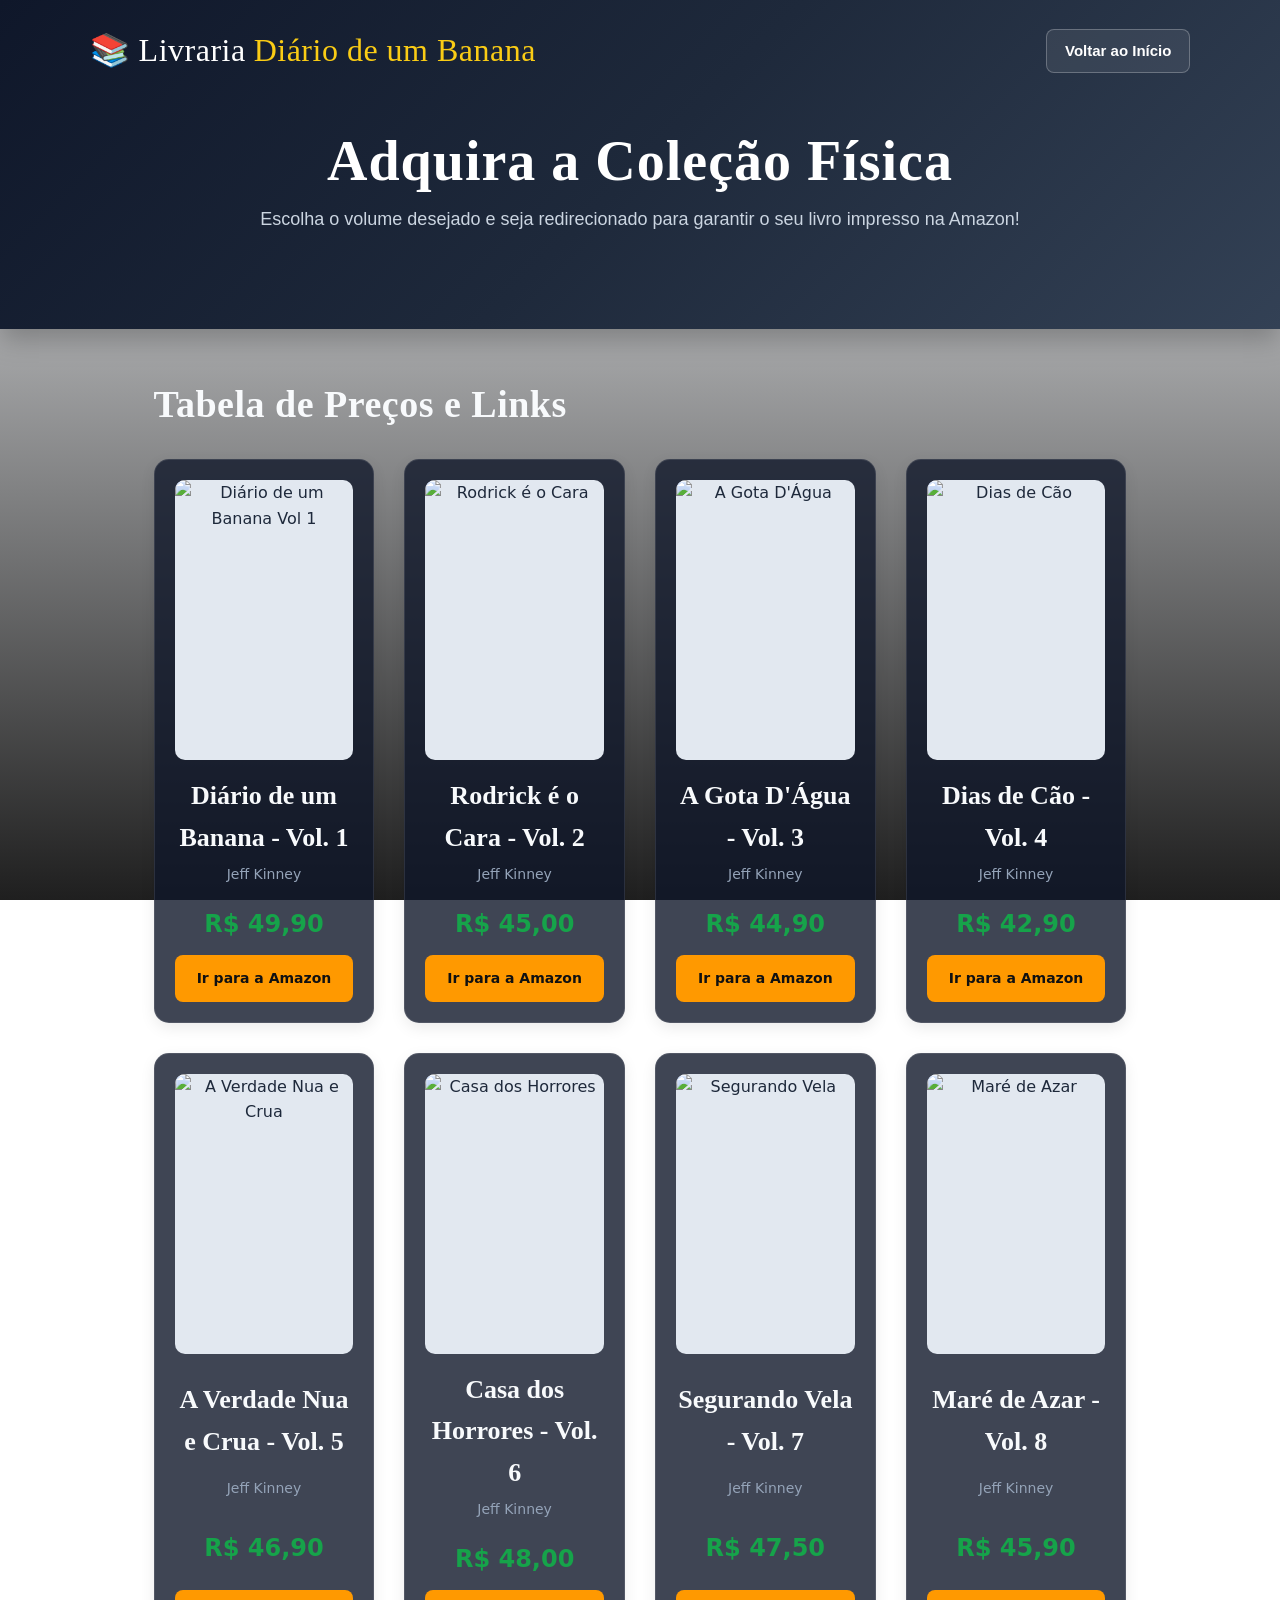
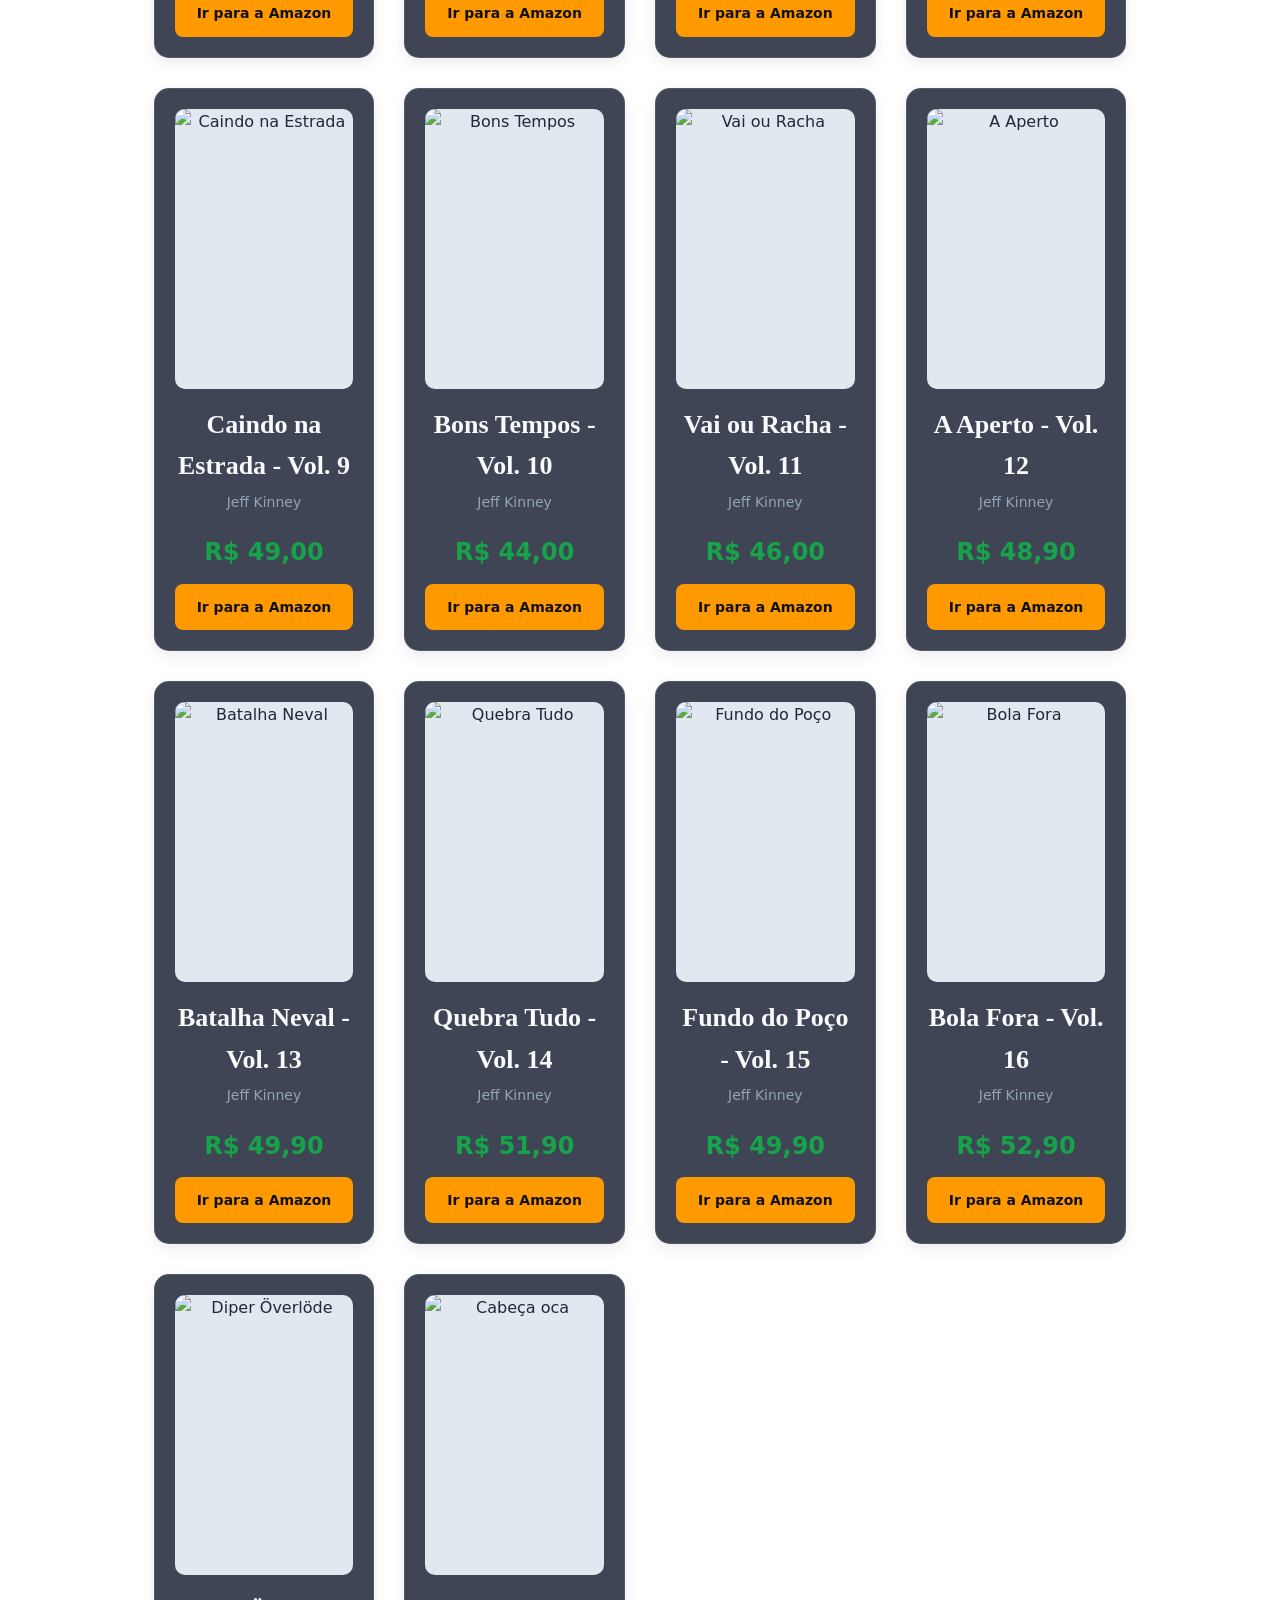
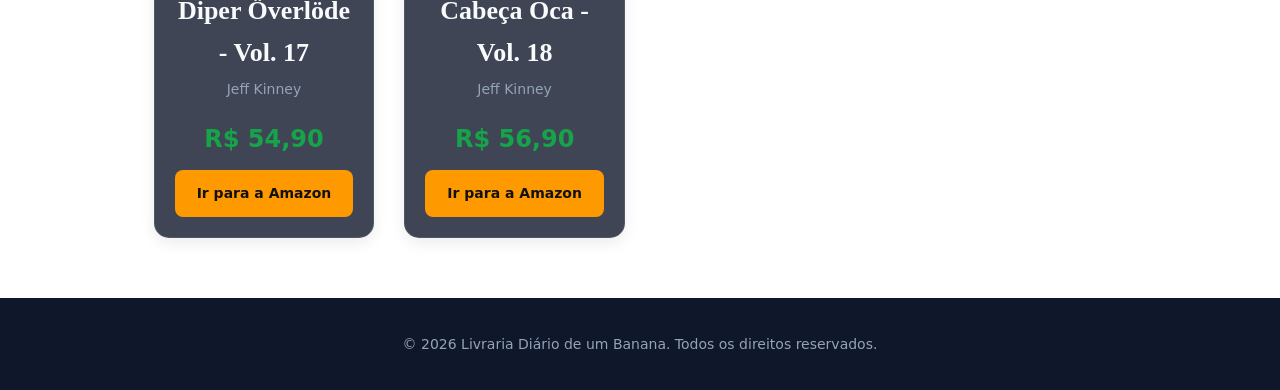
==== comprar.html @ 472550a6 "Add files via upload" ====
<!DOCTYPE html>
<html lang="pt-BR">
<head>
  <meta charset="UTF-8">
  <meta name="viewport" content="width=device-width, initial-scale=1.0">
  <title>Comprar Livros Físicos - Diário de um Banana</title>
  <link rel="stylesheet" href="style.css">
</head>
<body>

  <header>
    <div class="topo">
      <div class="logo">📚 Livraria <span>Diário de um Banana</span></div>
      <nav>
        <a href="index.html">Voltar ao Início</a>
      </nav>
    </div>
    <div class="hero">
      <h1>Adquira a Coleção Física</h1>
      <p>Escolha o volume desejado e seja redirecionado para garantir o seu livro impresso na Amazon!</p>
    </div>
  </header>

  <main>
    <div class="titulo-secao">
      <h2>Tabela de Preços e Links</h2>
    </div>

    <section class="grid-compras">
      <!-- Livro 1 -->
      <div class="card-compra">
        <img src="https://encrypted-tbn0.gstatic.com/images?q=tbn:ANd9GcQvyS7deF4QVEWZmxk8iR0j-YtbR8EP9qY0n57DtwzB4w&s" alt="Diário de um Banana Vol 1">
        <h3>Diário de um Banana - Vol. 1</h3>
        <p class="autor">Jeff Kinney</p>
        <div class="preco-destaque">R$ 49,90</div>
        <a href="https://www.amazon.com.br/Di%C3%A1rio-Um-Banana-Jeff-Kinney/dp/8576831309" target="_blank" class="btn-amazon">
          Ir para a Amazon
        </a>
      </div>

      <!-- Livro 2 -->
      <div class="card-compra">
        <img src="https://encrypted-tbn0.gstatic.com/images?q=tbn:ANd9GcTa5fcpsFsm3tk_Uw-qK_DaQ-hWiXGghvxu3BN08V4W7g&s" alt="Rodrick é o Cara">
        <h3>Rodrick é o Cara - Vol. 2</h3>
        <p class="autor">Jeff Kinney</p>
        <div class="preco-destaque">R$ 45,00</div>
        <a href="https://www.amazon.com.br/Di%C3%A1rio-Um-Banana-Rodrick-Cara/dp/8576831953/ref=sr_1_1?__mk_pt_BR=%C3%85M%C3%85%C5%BD%C3%95%C3%91&crid=1ZDKOYLZUA9FD&dib=eyJ2IjoiMSJ9.[base64].HVliQJglxLJsn7AIMfXixF4uKoPluL7wsFHcn3ott8U&dib_tag=se&keywords=diario+de+um+banana+2&qid=1788522919&s=books&sprefix=diario+de+um+banana+2%2Cstripbooks%2C194&sr=1-1" target="_blank" class="btn-amazon">
          Ir para a Amazon
        </a>
      </div>

      <!-- Livro 3 -->
      <div class="card-compra">
        <img src="https://encrypted-tbn0.gstatic.com/images?q=tbn:ANd9GcRyivimGyuhlCsBeT3Xnt9MiOS7A1I-8X7ZQ7ilMLplZg&s" alt="A Gota D'Água">
        <h3>A Gota D'Água - Vol. 3</h3>
        <p class="autor">Jeff Kinney</p>
        <div class="preco-destaque">R$ 44,90</div>
        <a href="https://www.amazon.com.br/Di%C3%A1rio-Um-Banana-Gota-D%C2%B4%C3%81gua/dp/8576832291/ref=sr_1_1?__mk_pt_BR=%C3%85M%C3%85%C5%BD%C3%95%C3%91&crid=16SQ9ZYS7YJ2G&dib=eyJ2IjoiMSJ9.[base64].SBbJCQ1RSvWZ9WqxGg61VtQVViRECYQlo6_Y5xx-8Pg&dib_tag=se&keywords=diario+de+um+banana+3&qid=1788522955&s=books&sprefix=diario+de+um+banana+3%2Cstripbooks%2C175&sr=1-1" target="_blank" class="btn-amazon">
          Ir para a Amazon
        </a>
      </div>

      <!-- Livro 4 -->
      <div class="card-compra">
        <img src="https://encrypted-tbn0.gstatic.com/images?q=tbn:ANd9GcQEoI8S9zLJUorFWYb6W5fB52iqqT2RMfPdqz_9eY7imQ&s" alt="Dias de Cão">
        <h3>Dias de Cão - Vol. 4</h3>
        <p class="autor">Jeff Kinney</p>
        <div class="preco-destaque">R$ 42,90</div>
        <a href="https://www.amazon.com.br/Di%C3%A1rio-Banana-Dias-Jeff-Kinney/dp/8576832763/ref=sr_1_1?__mk_pt_BR=%C3%85M%C3%85%C5%BD%C3%95%C3%91&crid=QQ1F8WLMS82B&dib=eyJ2IjoiMSJ9.[base64].1WWoa8lGvdIPj2uZDCqgVs0YLy9e4rCUyu6Yicu8wzA&dib_tag=se&keywords=diario+de+um+banana+4&qid=1788522991&s=books&sprefix=diario+de+um+banana+4%2Cstripbooks%2C178&sr=1-1" target="_blank" class="btn-amazon">
          Ir para a Amazon
        </a>
      </div>

      <!-- Livro 5 -->
      <div class="card-compra">
        <img src="https://encrypted-tbn0.gstatic.com/images?q=tbn:ANd9GcQWNQ5Dyb75y6yEB-SUP87o3WAZUVkobZBUObLU5u2jGg&s=10" alt="A Verdade Nua e Crua">
        <h3>A Verdade Nua e Crua - Vol. 5</h3>
        <p class="autor">Jeff Kinney</p>
        <div class="preco-destaque">R$ 46,90</div>
        <a href="https://www.amazon.com.br/Di%C3%A1rio-Banana-Verdade-Nua-Crua/dp/8576833077/ref=sr_1_1?__mk_pt_BR=%C3%85M%C3%85%C5%BD%C3%95%C3%91&crid=1ISYDMPV1X5AH&dib=eyJ2IjoiMSJ9.[base64].s6qzv72ytHhW-hKBPLsgwqcUciKd8ckJIsPSjGQIwXs&dib_tag=se&keywords=diario+de+um+banana+5&qid=1788523027&s=books&sprefix=diario+de+um+banana+5%2Cstripbooks%2C173&sr=1-1" target="_blank" class="btn-amazon">
          Ir para a Amazon
        </a>
      </div>

      <!-- Livro 6 -->
      <div class="card-compra">
        <img src="https://encrypted-tbn0.gstatic.com/images?q=tbn:ANd9GcQPuzwcesiFVoVEO4FFaALyCIkVSXA-YgOrn7dBUvZBDg&s" alt="Casa dos Horrores">
        <h3>Casa dos Horrores - Vol. 6</h3>
        <p class="autor">Jeff Kinney</p>
        <div class="preco-destaque">R$ 48,00</div>
        <a href="https://www.amazon.com.br/s?k=diario+de+um+banana+6&i=stripbooks&__mk_pt_BR=%C3%85M%C3%85%C5%BD%C3%95%C3%91&crid=1DU1395U875A8&sprefix=diario+de+um+banana+6%2Cstripbooks%2C182&ref=nb_sb_noss_2" target="_blank" class="btn-amazon">
          Ir para a Amazon
        </a>
      </div>
      
      <!-- Vol 7 -->
      <div class="card-compra">
        <img src="https://encrypted-tbn0.gstatic.com/images?q=tbn:ANd9GcSP-3wp7s-orHugPHiQrI789hExRTvEYrRd7QVgCAhlqw&s=10" alt="Segurando Vela">
        <h3>Segurando Vela - Vol. 7</h3>
        <p class="autor">Jeff Kinney</p>
        <div class="preco-destaque">R$ 47,50</div>
        <a href="https://www.amazon.com.br/s?k=diario+de+um+banana+7&i=stripbooks&__mk_pt_BR=%C3%85M%C3%85%C5%BD%C3%95%C3%91&crid=3TJ86E5NRML7W&sprefix=diario+de+um+banana+7%2Cstripbooks%2C190&ref=nb_sb_noss_2" target="_blank" class="btn-amazon">Ir para a Amazon</a>
      </div>

      <!-- Vol 8 -->
      <div class="card-compra">
        <img src="https://encrypted-tbn0.gstatic.com/images?q=tbn:ANd9GcT9Zp7_s8WXEdLTlBTiLc6JMX4sY_L1dUE-EgFcaX9xpg&s=10" alt="Maré de Azar">
        <h3>Maré de Azar - Vol. 8</h3>
        <p class="autor">Jeff Kinney</p>
        <div class="preco-destaque">R$ 45,90</div>
        <a href="https://www.amazon.com.br/s?k=diario+de+um+banana+8&i=stripbooks&__mk_pt_BR=%C3%85M%C3%85%C5%BD%C3%95%C3%91&crid=2YVJJJIMYZ2N4&sprefix=diario+de+um+banana+8%2Cstripbooks%2C203&ref=nb_sb_noss_1" target="_blank" class="btn-amazon">Ir para a Amazon</a>
      </div>

      <!-- Vol 9 -->
      <div class="card-compra">
        <img src="https://encrypted-tbn0.gstatic.com/images?q=tbn:ANd9GcRgBT9zFUQnapwk-XsWkAye6KAi8h5LI8YH0nluBZ9T_w&s" alt="Caindo na Estrada">
        <h3>Caindo na Estrada - Vol. 9</h3>
        <p class="autor">Jeff Kinney</p>
        <div class="preco-destaque">R$ 49,00</div>
        <a href="https://www.amazon.com.br/Di%C3%A1rio-Um-Banana-Caindo-Estrada/dp/8576838230/ref=sr_1_1?__mk_pt_BR=%C3%85M%C3%85%C5%BD%C3%95%C3%91&crid=29YCJ9FVYS51&dib=eyJ2IjoiMSJ9.[base64].rwJ_Q_VOcx8SxqMyGzY1BTAVuoOfgaHFVQshgMZ4u88&dib_tag=se&keywords=diario+de+um+banana+9&qid=1788523157&s=books&sprefix=diario+de+um+banana+9%2Cstripbooks%2C196&sr=1-1" target="_blank" class="btn-amazon">Ir para a Amazon</a>
      </div>

      <!-- Vol 10 -->
      <div class="card-compra">
        <img src="https://encrypted-tbn0.gstatic.com/images?q=tbn:ANd9GcRQ45vD4ztScSOi-q-qRuof1-aMrrHqnD_ZXgkj4iIiYA&s=10" alt="Bons Tempos">
        <h3>Bons Tempos - Vol. 10</h3>
        <p class="autor">Jeff Kinney</p>
        <div class="preco-destaque">R$ 44,00</div>
        <a href="https://www.amazon.com.br/Di%C3%A1rio-Um-Banana-Bons-Tempos/dp/8576839423/ref=sr_1_1?__mk_pt_BR=%C3%85M%C3%85%C5%BD%C3%95%C3%91&crid=2RUAND2KE4BT&dib=eyJ2IjoiMSJ9.[base64].kSnFG7Cl_lcXWSfhtpYax30IeneAbSOMGTDLAD3EW9c&dib_tag=se&keywords=di%C3%A1rio+de+um+banana+10&qid=1788523179&s=books&sprefix=diario+de+um+banana+10%2Cstripbooks%2C188&sr=1-1" target="_blank" class="btn-amazon">Ir para a Amazon</a>
      </div>

      <!-- Vol 11 -->
      <div class="card-compra">
        <img src="https://encrypted-tbn0.gstatic.com/images?q=tbn:ANd9GcR_DH7Ueb4ia-feJT2nMTS1PQ-920TwgFhVHm3rlfuAdA&s" alt="Vai ou Racha">
        <h3>Vai ou Racha - Vol. 11</h3>
        <p class="autor">Jeff Kinney</p>
        <div class="preco-destaque">R$ 46,00</div>
        <a href="https://www.amazon.com.br/Di%C3%A1rio-Banana-11-Vai-Racha/dp/8550700606/ref=sr_1_1?__mk_pt_BR=%C3%85M%C3%85%C5%BD%C3%95%C3%91&crid=24805KRPOCGBP&dib=eyJ2IjoiMSJ9.[base64].Sc-y2Vy9BMKE-pu1V-Y6FWGRW_oPwGeKgAUpLSdzeTA&dib_tag=se&keywords=di%C3%A1rio+de+um+banana+11&qid=1788523252&s=books&sprefix=di%C3%A1rio+de+um+banana+11%2Cstripbooks%2C185&sr=1-1" target="_blank" class="btn-amazon">Ir para a Amazon</a>
      </div>

      <!-- Vol 12 -->
      <div class="card-compra">
        <img src="https://encrypted-tbn0.gstatic.com/images?q=tbn:ANd9GcTsxEp5hn8C3ePYQreVsNlu79X-HDecsQJnXUTL2IlfGg&s" alt="A Aperto">
        <h3>A Aperto - Vol. 12</h3>
        <p class="autor">Jeff Kinney</p>
        <div class="preco-destaque">R$ 48,90</div>
        <a href="https://www.amazon.com.br/Di%C3%A1rio-Banana-12-Apertem-Cintos/dp/8550701440/ref=sr_1_1?__mk_pt_BR=%C3%85M%C3%85%C5%BD%C3%95%C3%91&crid=3UGFUNCPRXKNH&dib=eyJ2IjoiMSJ9.[base64].TS_AuXLkrSKY6X5ldFiD3XU3Q7M-9vHFJX37gsLbQ2o&dib_tag=se&keywords=di%C3%A1rio+de+um+banana+12&qid=1788523274&s=books&sprefix=di%C3%A1rio+de+um+banana+12%2Cstripbooks%2C170&sr=1-1" target="_blank" class="btn-amazon">Ir para a Amazon</a>
      </div>

      <!-- Vol 13 -->
      <div class="card-compra">
        <img src="https://encrypted-tbn0.gstatic.com/images?q=tbn:ANd9GcT1zmVChnVKVNgkpYhOYrLucrfOTDiuo0lMqgKDonfRLw&s=10" alt="Batalha Neval">
        <h3>Batalha Neval - Vol. 13</h3>
        <p class="autor">Jeff Kinney</p>
        <div class="preco-destaque">R$ 49,90</div>
        <a href="https://www.amazon.com.br/Di%C3%A1rio-Banana-13-Batalha-Neval/dp/8550702471/ref=sr_1_1?__mk_pt_BR=%C3%85M%C3%85%C5%BD%C3%95%C3%91&crid=26YECBM7RACQD&dib=eyJ2IjoiMSJ9.[base64].XE-ndfvScLlMffCnLTdjsQ5-Zd642XAOQp-x9pHf0EE&dib_tag=se&keywords=di%C3%A1rio+de+um+banana+13&qid=1788523297&s=books&sprefix=di%C3%A1rio+de+um+banana+13%2Cstripbooks%2C187&sr=1-1" target="_blank" class="btn-amazon">Ir para a Amazon</a>
      </div>

      <!-- Vol 14 -->
      <div class="card-compra">
        <img src="https://encrypted-tbn0.gstatic.com/images?q=tbn:ANd9GcRA7Blw3BEmS9oMvWnFY8QBuXw3lcOFM96cnIAHlwmqvQ&s=10" alt="Quebra Tudo">
        <h3>Quebra Tudo - Vol. 14</h3>
        <p class="autor">Jeff Kinney</p>
        <div class="preco-destaque">R$ 51,90</div>
        <a href="https://www.amazon.com.br/Di%C3%A1rio-Banana-14-Quebra-Tudo/dp/8550702919/ref=sr_1_1?__mk_pt_BR=%C3%85M%C3%85%C5%BD%C3%95%C3%91&crid=9W01SRNZJGLL&dib=eyJ2IjoiMSJ9.[base64].IHJ5s3TYUnGcVUjDxorDmDpWG7eeiYmJNtO21QpOS0w&dib_tag=se&keywords=di%C3%A1rio+de+um+banana+14&qid=1788523319&s=books&sprefix=di%C3%A1rio+de+um+banana+14%2Cstripbooks%2C173&sr=1-1" target="_blank" class="btn-amazon">Ir para a Amazon</a>
      </div>

      <!-- Vol 15 -->
      <div class="card-compra">
        <img src="https://encrypted-tbn0.gstatic.com/images?q=tbn:ANd9GcQ-ROlFFCyPp03KbqZ4IxjspagEBMkl2JaOTP3IW9ykqw&s=10" alt="Fundo do Poço">
        <h3>Fundo do Poço - Vol. 15</h3>
        <p class="autor">Jeff Kinney</p>
        <div class="preco-destaque">R$ 49,90</div>
        <a href="https://www.amazon.com.br/Di%C3%A1rio-Banana-15-Vai-Fundo/dp/6586070139/ref=sr_1_1?__mk_pt_BR=%C3%85M%C3%85%C5%BD%C3%95%C3%91&crid=1US05OMBU1PG6&dib=eyJ2IjoiMSJ9.[base64].UI8LhxJWd77vesFhBExuujC7MHVeHrwS3VDExN5dOZg&dib_tag=se&keywords=di%C3%A1rio+de+um+banana+15&qid=1788523354&s=books&sprefix=di%C3%A1rio+de+um+banana+15%2Cstripbooks%2C175&sr=1-1" target="_blank" class="btn-amazon">Ir para a Amazon</a>
      </div>

      <!-- Vol 16 -->
      <div class="card-compra">
        <img src="https://encrypted-tbn0.gstatic.com/images?q=tbn:ANd9GcTWT1qSMMx2aC5ebFX3LT6cTfbQv7nBlJ02jXBrVXFRuQ&s=10" alt="Bola Fora">
        <h3>Bola Fora - Vol. 16</h3>
        <p class="autor">Jeff Kinney</p>
        <div class="preco-destaque">R$ 52,90</div>
        <a href="https://www.amazon.com.br/Di%C3%A1rio-Banana-16-Bola-Fora/dp/6586070627/ref=sr_1_1?__mk_pt_BR=%C3%85M%C3%85%C5%BD%C3%95%C3%91&crid=12B2XG5TRX0EU&dib=eyJ2IjoiMSJ9.[base64].gsg0emOcax6tRj11I-Ylc6RDbqtKS2dVw6Drl366JDw&dib_tag=se&keywords=di%C3%A1rio+de+um+banana+16&qid=1788523376&s=books&sprefix=di%C3%A1rio+de+um+banana+16%2Cstripbooks%2C187&sr=1-1" target="_blank" class="btn-amazon">Ir para a Amazon</a>
      </div>

      <!-- Vol 17 -->
      <div class="card-compra">
        <img src="https://encrypted-tbn0.gstatic.com/images?q=tbn:ANd9GcR0MJHdtSofxsH0nfK3-T2ebQydAMmpuvfLHe0ukCyWEQ&s=10" alt="Diper Överlöde">
        <h3>Diper Överlöde - Vol. 17</h3>
        <p class="autor">Jeff Kinney</p>
        <div class="preco-destaque">R$ 54,90</div>
        <a href="https://www.amazon.com.br/Di%C3%A1rio-Banana-17-Fr%C3%A4wda-Megaxeia/dp/855070363X/ref=sr_1_1?__mk_pt_BR=%C3%85M%C3%85%C5%BD%C3%95%C3%91&crid=2PNWVNIJLB4O1&dib=eyJ2IjoiMSJ9.[base64].R8BA1KTccksnk_2i1YI2v_z1_FRw_4LQrjCnZiv764k&dib_tag=se&keywords=di%C3%A1rio+de+um+banana+17&qid=1788523396&s=books&sprefix=di%C3%A1rio+de+um+banana+17%2Cstripbooks%2C184&sr=1-1" target="_blank" class="btn-amazon">Ir para a Amazon</a>
      </div>

      <!-- Vol 18 -->
      <div class="card-compra">
        <img src="https://encrypted-tbn0.gstatic.com/images?q=tbn:ANd9GcQ71MQoFaVIzKqKwJqI16lYPP56-KqOGAKnGQOdchqagA&s=10" alt="Cabeça oca">
        <h3>Cabeça Oca - Vol. 18</h3>
        <p class="autor">Jeff Kinney</p>
        <div class="preco-destaque">R$ 56,90</div>
        <a href="https://www.amazon.com.br/Di%C3%A1rio-Banana-18-Cabe%C3%A7a-oca/dp/855070475X/ref=sr_1_1?__mk_pt_BR=%C3%85M%C3%85%C5%BD%C3%95%C3%91&crid=AYZKOPECDFO8&dib=eyJ2IjoiMSJ9.[base64].ohyvNbU8HxXJm15s1i5_3NnHmveyEzb74f9phVTMTxw&dib_tag=se&keywords=di%C3%A1rio+de+um+banana+18&qid=1788523429&s=books&sprefix=di%C3%A1rio+de+um+banana+18%2Cstripbooks%2C170&sr=1-1" target="_blank" class="btn-amazon">Ir para a Amazon</a>
      </div>
    </section>
  </main>

  <footer>
    <p>&copy; 2026 Livraria Diário de um Banana. Todos os direitos reservados.</p>
  </footer>

</body>
</html>
---- style.css ----
* {
    margin: 0;
    padding: 0;
    box-sizing: border-box;
}

html {
    scroll-behavior: smooth;
}

body {
    /* Fonte moderna e limpa para o corpo do site */
    font-family: 'Inter', system-ui, -apple-system, sans-serif;
    color: #1e293b;
    line-height: 1.6;

    background-image:
        linear-gradient(
            rgba(245, 247, 250, 0.88),
            rgba(0, 0, 0, 0.88)
        ),
        url("../Imagem/fundoo.png");

    background-size: cover;
    background-position: center;
    background-attachment: fixed;
    background-repeat: no-repeat;
}


/* =========================
   HEADER & NAVEGAÇÃO
========================= */

header {
    background: linear-gradient(135deg, #0f172a 0%, #1e293b 50%, #334155 100%);
    color: white;
    padding: 25px 7% 65px;

    box-shadow: 0 10px 25px rgba(0, 0, 0, 0.25);
}

.topo {
    max-width: 1300px;
    margin: auto;
    display: flex;
    justify-content: space-between;
    align-items: center;
    gap: 20px;
}

.logo {
    /* Fonte manuscrita estilo Diário de um Banana para a Logo */
    font-family: 'Patrick Hand', cursive;
    font-size: 32px;
    letter-spacing: 0.5px;
    display: flex;
    align-items: center;
    gap: 8px;
}

.logo span {
    color: #facc15;
}

nav {
    display: flex;
    gap: 12px;
}

nav a {
    font-family: 'Inter', sans-serif;
    color: white;
    text-decoration: none;
    padding: 9px 18px;
    border: 1px solid rgba(255, 255, 255, 0.25);
    background: rgba(255, 255, 255, 0.08);
    border-radius: 8px;
    font-weight: 600;
    font-size: 15px;
    transition: all 0.3s ease;
}

nav a:hover {
    background: #facc15;
    color: #0f172a;
    border-color: #facc15;
    transform: translateY(-2px);
}

/* Destaque para o botão de compra no menu */
nav a.btn-comprar {
    background-color: #facc15;
    color: #0f172a;
    border-color: #facc15;
}

nav a.btn-comprar:hover {
    background-color: #eab308;
}


/* =========================
   HERO
========================= */

.hero {
    max-width: 850px;
    margin: 55px auto 0;
    text-align: center;
}

.hero h1 {
    font-family: 'Patrick Hand', cursive;
    font-size: 56px;
    line-height: 1.1;
    margin-bottom: 12px;
    color: #ffffff;
    letter-spacing: 1px;
}

.hero p {
    font-family: 'Inter', sans-serif;
    font-size: 18px;
    color: #cbd5e1;
    font-weight: 400;
    margin-bottom: 30px;
}


/* =========================
   PESQUISA
========================= */

.pesquisa {
    max-width: 650px;
    margin: auto;
    display: flex;
    background: white;
    border-radius: 12px;
    overflow: hidden;
    box-shadow: 0 8px 25px rgba(0,0,0,0.2);
}

.pesquisa input {
    flex: 1;
    border: none;
    outline: none;
    padding: 16px 20px;
    font-size: 16px;
    font-family: 'Inter', sans-serif;
    color: #222;
}

.pesquisa button {
    border: none;
    background: #facc15;
    color: #222;
    padding: 0 22px;
    font-size: 18px;
    cursor: pointer;
    transition: 0.3s;
}

.pesquisa button:hover {
    background: #eab308;
}


/* =========================
   MAIN
========================= */

main {
    width: 76%;
    max-width: 1300px;
    margin: 45px auto;
}


/* =========================
   TÍTULO
========================= */

.titulo-secao {
    display: flex;
    justify-content: space-between;
    align-items: center;
    margin-bottom: 25px;
}

.titulo-secao h2 {
    font-family: 'Patrick Hand', cursive;
    font-size: 38px;
    color: #0f172a;
    letter-spacing: 0.5px;
}

.titulo-secao p {
    color: #64748b;
    font-size: 15px;
}

.quantidade {
    background: #ede9fe;
    color: #5b21b6;
    padding: 7px 16px;
    border-radius: 20px;
    font-size: 14px;
    font-weight: 700;
}


/* =========================
   NENHUM RESULTADO
========================= */

.nenhum-resultado {
    display: none;
    background: white;
    padding: 45px 20px;
    margin-bottom: 30px;
    text-align: center;
    border-radius: 15px;
    box-shadow: 0 5px 15px rgba(0,0,0,0.06);
}

.nenhum-resultado div {
    font-size: 45px;
    margin-bottom: 10px;
}

.nenhum-resultado h3 {
    font-family: 'Patrick Hand', cursive;
    font-size: 28px;
    margin-bottom: 5px;
}

.nenhum-resultado p {
    color: #777;
}


/* =========================
   GRID & CARD DOS LIVROS
========================= */

.livros {
    display: grid;
    grid-template-columns: repeat(auto-fill, minmax(200px, 1fr));
    gap: 45px;
}

.livro {
    background: white;
    border-radius: 15px;
    overflow: hidden;
    box-shadow: 0 5px 15px rgba(0,0,0,0.08);
    transition: transform 0.3s, box-shadow 0.3s;
}

.livro:hover {
    transform: translateY(-7px);
    box-shadow: 0 12px 30px rgba(0,0,0,0.15);
}

.capa {
    width: 100%;
    height: 350px;
    background: #e5e7eb;
    overflow: hidden;
}

.capa img {
    width: 103%;
    height: 103%;
    object-fit: cover;
    display: block;
    transition: transform 0.4s;
}

.livro:hover .capa img {
    transform: scale(1.05);
}

.informacoes {
    padding: 18px;
}

.numero {
    display: inline-block;
    background: #ede9fe;
    color: #5b21b6;
    padding: 5px 10px;
    border-radius: 6px;
    font-size: 12px;
    font-weight: 700;
    margin-bottom: 10px;
}

.informacoes h3 {
    font-family: 'Caveat', cursive;
    font-size: 24px;
    font-weight: 700;
    color: #0f172a;
    margin-bottom: 3px;
    line-height: 1.2;
}

.autor {
    color: #64748b;
    font-size: 13px;
    margin-bottom: 8px;
}

.estrelas {
    color: #f59e0b;
    letter-spacing: 2px;
    margin-bottom: 15px;
}


/* =========================
   PÁGINA DE COMPRAS (COMPRAR.HTML)
========================= */

.grid-compras {
    display: grid;
    grid-template-columns: repeat(auto-fill, minmax(220px, 1fr));
    gap: 30px;
}

.card-compra {
    background: white;
    border-radius: 15px;
    padding: 20px;
    text-align: center;
    box-shadow: 0 5px 15px rgba(0,0,0,0.08);
    display: flex;
    flex-direction: column;
    justify-content: space-between;
    transition: transform 0.3s ease;
}

.card-compra:hover {
    transform: translateY(-7px);
}

.card-compra img {
    width: 100%;
    height: 280px;
    object-fit: cover;
    border-radius: 10px;
    margin-bottom: 15px;
}

.card-compra h3 {
    font-family: 'Caveat', cursive;
    font-size: 26px;
    font-weight: 700;
    color: #0f172a;
    margin-bottom: 4px;
}

.card-compra .autor {
    color: #64748b;
    font-size: 14px;
}

.preco-destaque {
    font-size: 24px;
    font-weight: 800;
    color: #16a34a;
    margin: 12px 0;
}

.btn-amazon {
    display: block;
    background-color: #ff9900;
    color: #111111;
    text-decoration: none;
    padding: 12px;
    border-radius: 8px;
    font-weight: 700;
    font-size: 14px;
    transition: background-color 0.2s ease;
}

.btn-amazon:hover {
    background-color: #e68a00;
}


/* =========================
   BOTÕES DOS CARDS
========================= */

.botoes {
    display: flex;
    flex-direction: column;
    gap: 8px;
}

.botao {
    display: block;
    width: 100%;
    text-align: center;
    text-decoration: none;
    border: none;
    background: #4f46e5;
    color: white;
    padding: 11px;
    border-radius: 8px;
    font-weight: 600;
    cursor: pointer;
    font-size: 14px;
    transition: 0.3s;
}

.botao:hover {
    background: #3730a3;
}

.quiz-botao {
    background: #2563eb;
}

.quiz-botao:hover {
    background: #1d4ed8;
}


/* =========================
   SOBRE
========================= */

.sobre {
    margin-top: 60px;
    padding: 40px;
    background: white;
    border-radius: 15px;
    text-align: center;
    box-shadow: 0 5px 15px rgba(0,0,0,0.06);
}

.sobre h2 {
    font-family: 'Patrick Hand', cursive;
    font-size: 36px;
    margin-bottom: 10px;
    color: #0f172a;
}

.sobre p {
    max-width: 700px;
    margin: auto;
    color: #475569;
    font-size: 16px;
    line-height: 1.7;
}


/* =========================
   FOOTER
========================= */

footer {
    background: #0f172a;
    color: white;
    text-align: center;
    padding: 35px;
    margin-top: 60px;
}

footer h3 {
    font-family: 'Patrick Hand', cursive;
    font-size: 26px;
    margin-bottom: 5px;
}

footer p {
    color: #94a3b8;
    font-size: 14px;
}


/* =========================
   MODAL DO QUIZ
========================= */

.quiz-overlay {
    position: fixed;
    inset: 0;
    background: rgba(0,0,0,0.7);
    display: none;
    align-items: center;
    justify-content: center;
    padding: 20px;
    z-index: 9999;
}

.quiz-overlay.ativo {
    display: flex;
}

.quiz-modal {
    position: relative;
    width: 100%;
    max-width: 650px;
    max-height: 90vh;
    overflow-y: auto;
    background: white;
    border-radius: 20px;
    padding: 35px;
    box-shadow: 0 20px 60px rgba(0,0,0,0.3);
    animation: aparecer 0.25s ease;
}

@keyframes aparecer {
    from {
        opacity: 0;
        transform: scale(0.9);
    }
    to {
        opacity: 1;
        transform: scale(1);
    }
}

.fechar-quiz {
    position: absolute;
    right: 20px;
    top: 18px;
    border: none;
    background: #f3f4f6;
    width: 38px;
    height: 38px;
    border-radius: 50%;
    font-size: 18px;
    cursor: pointer;
}

.fechar-quiz:hover {
    background: #e5e7eb;
}

.quiz-livro {
    display: inline-block;
    background: #ede9fe;
    color: #5b21b6;
    padding: 6px 12px;
    border-radius: 8px;
    font-size: 13px;
    font-weight: 700;
    margin-bottom: 10px;
}

.quiz-modal h2 {
    font-family: 'Patrick Hand', cursive;
    font-size: 34px;
    margin-bottom: 20px;
}

.progresso {
    width: 100%;
    height: 9px;
    background: #e5e7eb;
    border-radius: 20px;
    overflow: hidden;
    margin-bottom: 10px;
}

.progresso-barra {
    height: 100%;
    width: 20%;
    background: linear-gradient(90deg, #2563eb, #7c3aed);
    transition: width 0.3s;
}

.contador {
    color: #777;
    font-size: 14px;
    margin-bottom: 20px;
}

#pergunta {
    font-size: 20px;
    font-weight: 600;
    margin-bottom: 20px;
}


/* =========================
   ALTERNATIVAS DO QUIZ
========================= */

.alternativas {
    display: flex;
    flex-direction: column;
    gap: 10px;
    margin-bottom: 20px;
}

.alternativa {
    width: 100%;
    padding: 14px 16px;
    text-align: left;
    background: #f8fafc;
    border: 2px solid #e5e7eb;
    border-radius: 10px;
    cursor: pointer;
    font-size: 15px;
    font-family: 'Inter', sans-serif;
    transition: 0.2s;
}

.alternativa:hover {
    border-color: #6366f1;
    background: #eef2ff;
}

.alternativa.selecionada {
    border-color: #4f46e5;
    background: #eef2ff;
}

.alternativa.correta {
    border-color: #16a34a;
    background: #dcfce7;
}

.alternativa.errada {
    border-color: #dc2626;
    background: #fee2e2;
}

.alternativa:disabled {
    cursor: default;
}


/* =========================
   BOTÃO PRÓXIMA
========================= */

.proxima {
    width: 100%;
    border: none;
    padding: 13px;
    border-radius: 10px;
    background: #4f46e5;
    color: white;
    font-size: 16px;
    font-weight: 700;
    cursor: pointer;
    transition: 0.3s;
}

.proxima:hover:not(:disabled) {
    background: #3730a3;
}

.proxima:disabled {
    opacity: 0.5;
    cursor: not-allowed;
}


/* =========================
   RESULTADO DO QUIZ
========================= */

.resultado {
    display: none;
    text-align: center;
}

.resultado.ativo {
    display: block;
}

#quizConteudo.esconder {
    display: none;
}

.trofeu {
    font-size: 70px;
    margin-bottom: 10px;
}

.resultado h2 {
    font-family: 'Patrick Hand', cursive;
    font-size: 36px;
    margin-bottom: 10px;
}

#pontuacao {
    font-size: 22px;
    font-weight: bold;
    color: #4f46e5;
    margin-bottom: 15px;
}

.mensagem-final {
    color: #666;
    margin-bottom: 25px;
}


/* =========================
   RESPONSIVIDADE
========================= */

@media (max-width: 700px) {

    header {
        padding: 20px 5% 45px;
    }

    .topo {
        flex-direction: column;
        gap: 20px;
    }

    .logo {
        text-align: center;
        font-size: 26px;
    }

    nav {
        width: 100%;
    }

    nav a {
        flex: 1;
        text-align: center;
    }

    .hero {
        margin-top: 45px;
    }

    .hero h1 {
        font-size: 40px;
    }

    .hero p {
        font-size: 16px;
    }

    .pesquisa {
        flex-direction: column;
    }

    .pesquisa input {
        padding: 15px;
    }

    .pesquisa button {
        padding: 13px;
    }

    main {
        width: 90%;
    }

    .titulo-secao {
        align-items: flex-start;
        gap: 15px;
    }

    .livros, .grid-compras {
        grid-template-columns: repeat(2, 1fr);
        gap: 15px;
    }

    .capa, .card-compra img {
        height: 240px;
    }

    .informacoes {
        padding: 14px;
    }

    .informacoes h3 {
        font-size: 20px;
    }

    .quiz-modal {
        padding: 25px 20px;
    }

}

@media (max-width: 430px) {

    .livros, .grid-compras {
        grid-template-columns: 1fr;
    }

    .capa, .card-compra img {
        height: 300px;
    }

    .titulo-secao {
        flex-direction: column;
    }

}
/* =========================
   PÁGINA DE COMPRAS (COMPRAR.HTML)
========================= */

.grid-compras {
    display: grid;
    grid-template-columns: repeat(auto-fill, minmax(220px, 1fr));
    gap: 30px;
}

.card-compra {
    background: white;
    border-radius: 15px;
    padding: 20px;
    text-align: center;
    box-shadow: 0 5px 15px rgba(0, 0, 0, 0.08);
    display: flex;
    flex-direction: column;
    justify-content: space-between;
    transition: transform 0.3s ease, box-shadow 0.3s ease;
}

.card-compra:hover {
    transform: translateY(-7px);
    box-shadow: 0 12px 25px rgba(0, 0, 0, 0.15);
}

.card-compra img {
    width: 100%;
    height: 280px;
    object-fit: cover;
    background-color: #e2e8f0;
    border-radius: 10px;
    margin-bottom: 15px;
}

.card-compra h3 {
    font-family: 'Caveat', cursive;
    font-size: 26px;
    font-weight: 700;
    color: #0f172a;
    margin-bottom: 4px;
}

.card-compra .autor {
    color: #64748b;
    font-size: 14px;
}

.preco-destaque {
    font-size: 24px;
    font-weight: 800;
    color: #16a34a;
    margin: 12px 0;
}

.btn-amazon {
    display: block;
    background-color: #ff9900;
    color: #111111;
    text-decoration: none;
    padding: 12px;
    border-radius: 8px;
    font-weight: 700;
    font-size: 14px;
    transition: background-color 0.2s ease, transform 0.2s ease;
}

.btn-amazon:hover {
    background-color: #e68a00;
    transform: scale(1.02);
}
/* Cards com brilho neon ao passar o mouse */
.livro, .card-compra {
    background: rgba(15, 23, 42, 0.8) !important;
    border: 1px solid rgba(255, 255, 255, 0.1);
    transition: all 0.3s cubic-bezier(0.4, 0, 0.2, 1);
}

.livro:hover, .card-compra:hover {
    transform: translateY(-8px) scale(1.02);
    border-color: #38bdf8;
    box-shadow: 0 0 20px rgba(56, 189, 248, 0.35);
}

/* Ajusta as cores do texto nos cards para dar leitura no escuro */
.livro h3, .card-compra h3 {
    color: #f8fafc !important;
}

.autor {
    color: #94a3b8 !important;
}
.titulo-secao h2, 
.titulo-secao {
    color: #f8fafc !important;
}
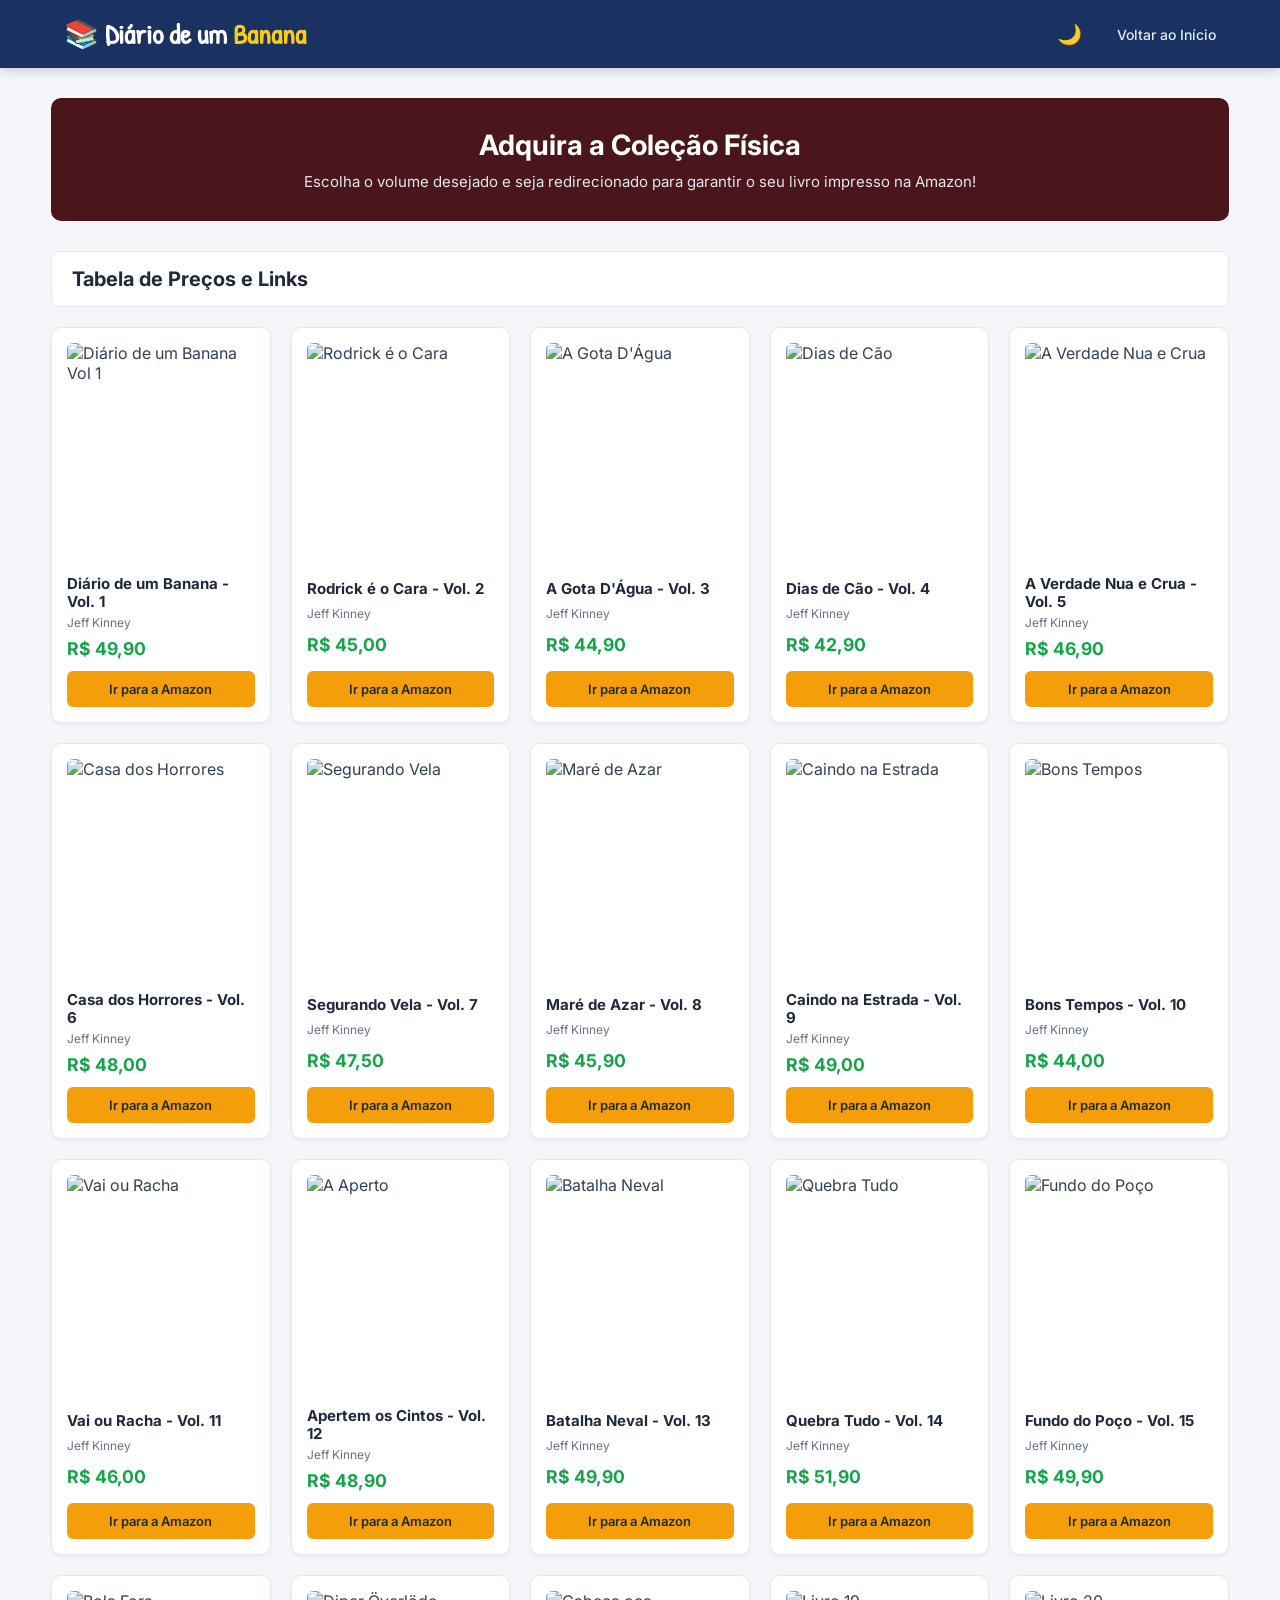
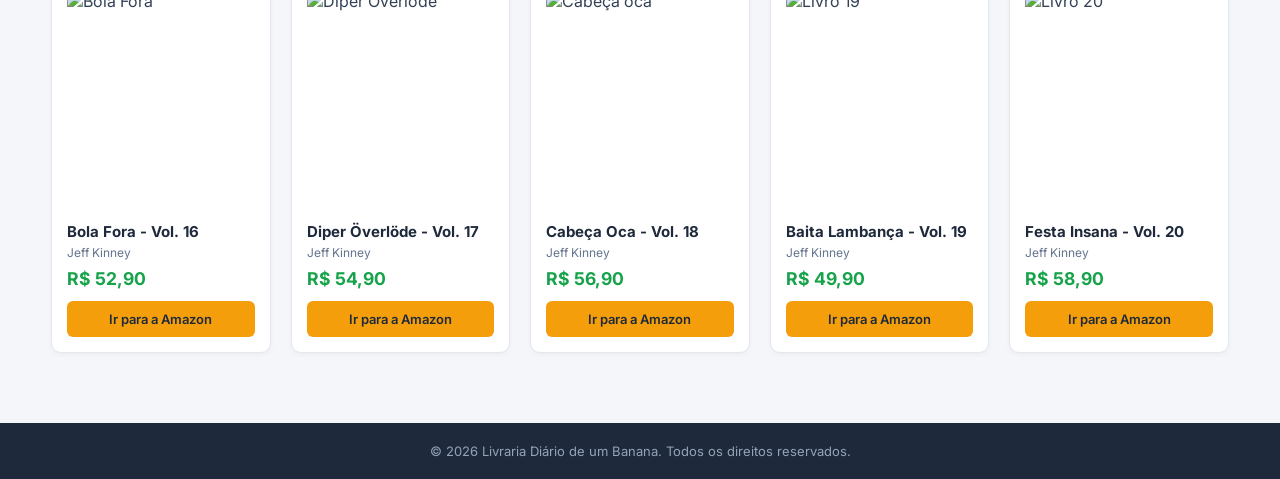
==== commit cf8f6f7c: "Update comprar.html" ====
--- a/comprar.html
+++ b/comprar.html
@@ -1,28 +1,35 @@
 <!DOCTYPE html>
 <html lang="pt-BR">
+
 <head>
   <meta charset="UTF-8">
   <meta name="viewport" content="width=device-width, initial-scale=1.0">
   <title>Comprar Livros Físicos - Diário de um Banana</title>
+  <link href="https://fonts.googleapis.com/css2?family=Caveat:wght@700&family=Inter:wght@400;500;600;700&family=Patrick+Hand&display=swap" rel="stylesheet">
   <link rel="stylesheet" href="style.css">
 </head>
+
 <body>
 
-  <header>
-    <div class="topo">
-      <div class="logo">📚 Livraria <span>Diário de um Banana</span></div>
-      <nav>
+  <!-- CABEÇALHO PADRÃO DO SITE -->
+  <header class="site-header">
+    <div class="header-container">
+      <div class="logo">📚 Diário de um <span>Banana</span></div>
+      <nav class="nav-links">
+        <!-- BOTÃO DE MODO ESCURO -->
+        <button id="darkModeBtn" class="dark-mode-btn" style="background: none; border: none; font-size: 20px; cursor: pointer; margin-right: 15px;" title="Alternar Modo Escuro">🌙</button>
         <a href="index.html">Voltar ao Início</a>
       </nav>
     </div>
-    <div class="hero">
+  </header>
+
+  <main class="main-compras">
+    <div class="hero-compras">
       <h1>Adquira a Coleção Física</h1>
       <p>Escolha o volume desejado e seja redirecionado para garantir o seu livro impresso na Amazon!</p>
     </div>
-  </header>
-
-  <main>
-    <div class="titulo-secao">
+
+    <div class="secao-titulo" style="margin-bottom: 20px;">
       <h2>Tabela de Preços e Links</h2>
     </div>
 
@@ -32,10 +39,8 @@
         <img src="https://encrypted-tbn0.gstatic.com/images?q=tbn:ANd9GcQvyS7deF4QVEWZmxk8iR0j-YtbR8EP9qY0n57DtwzB4w&s" alt="Diário de um Banana Vol 1">
         <h3>Diário de um Banana - Vol. 1</h3>
         <p class="autor">Jeff Kinney</p>
-        <div class="preco-destaque">R$ 49,90</div>
-        <a href="https://www.amazon.com.br/Di%C3%A1rio-Um-Banana-Jeff-Kinney/dp/8576831309" target="_blank" class="btn-amazon">
-          Ir para a Amazon
-        </a>
+        <div class="preco">R$ 49,90</div>
+        <a href="https://www.amazon.com.br/Di%C3%A1rio-Um-Banana-Jeff-Kinney/dp/8576831309" target="_blank" class="btn-amazon">Ir para a Amazon</a>
       </div>
 
       <!-- Livro 2 -->
@@ -43,10 +48,8 @@
         <img src="https://encrypted-tbn0.gstatic.com/images?q=tbn:ANd9GcTa5fcpsFsm3tk_Uw-qK_DaQ-hWiXGghvxu3BN08V4W7g&s" alt="Rodrick é o Cara">
         <h3>Rodrick é o Cara - Vol. 2</h3>
         <p class="autor">Jeff Kinney</p>
-        <div class="preco-destaque">R$ 45,00</div>
-        <a href="https://www.amazon.com.br/Di%C3%A1rio-Um-Banana-Rodrick-Cara/dp/8576831953/ref=sr_1_1?__mk_pt_BR=%C3%85M%C3%85%C5%BD%C3%95%C3%91&crid=1ZDKOYLZUA9FD&dib=eyJ2IjoiMSJ9.[base64].HVliQJglxLJsn7AIMfXixF4uKoPluL7wsFHcn3ott8U&dib_tag=se&keywords=diario+de+um+banana+2&qid=1788522919&s=books&sprefix=diario+de+um+banana+2%2Cstripbooks%2C194&sr=1-1" target="_blank" class="btn-amazon">
-          Ir para a Amazon
-        </a>
+        <div class="preco">R$ 45,00</div>
+        <a href="https://www.amazon.com.br/Di%C3%A1rio-Um-Banana-Rodrick-Cara/dp/8576831953" target="_blank" class="btn-amazon">Ir para a Amazon</a>
       </div>
 
       <!-- Livro 3 -->
@@ -54,10 +57,8 @@
         <img src="https://encrypted-tbn0.gstatic.com/images?q=tbn:ANd9GcRyivimGyuhlCsBeT3Xnt9MiOS7A1I-8X7ZQ7ilMLplZg&s" alt="A Gota D'Água">
         <h3>A Gota D'Água - Vol. 3</h3>
         <p class="autor">Jeff Kinney</p>
-        <div class="preco-destaque">R$ 44,90</div>
-        <a href="https://www.amazon.com.br/Di%C3%A1rio-Um-Banana-Gota-D%C2%B4%C3%81gua/dp/8576832291/ref=sr_1_1?__mk_pt_BR=%C3%85M%C3%85%C5%BD%C3%95%C3%91&crid=16SQ9ZYS7YJ2G&dib=eyJ2IjoiMSJ9.[base64].SBbJCQ1RSvWZ9WqxGg61VtQVViRECYQlo6_Y5xx-8Pg&dib_tag=se&keywords=diario+de+um+banana+3&qid=1788522955&s=books&sprefix=diario+de+um+banana+3%2Cstripbooks%2C175&sr=1-1" target="_blank" class="btn-amazon">
-          Ir para a Amazon
-        </a>
+        <div class="preco">R$ 44,90</div>
+        <a href="https://www.amazon.com.br/Di%C3%A1rio-Um-Banana-Gota-D%C2%B4%C3%81gua/dp/8576832291" target="_blank" class="btn-amazon">Ir para a Amazon</a>
       </div>
 
       <!-- Livro 4 -->
@@ -65,10 +66,8 @@
         <img src="https://encrypted-tbn0.gstatic.com/images?q=tbn:ANd9GcQEoI8S9zLJUorFWYb6W5fB52iqqT2RMfPdqz_9eY7imQ&s" alt="Dias de Cão">
         <h3>Dias de Cão - Vol. 4</h3>
         <p class="autor">Jeff Kinney</p>
-        <div class="preco-destaque">R$ 42,90</div>
-        <a href="https://www.amazon.com.br/Di%C3%A1rio-Banana-Dias-Jeff-Kinney/dp/8576832763/ref=sr_1_1?__mk_pt_BR=%C3%85M%C3%85%C5%BD%C3%95%C3%91&crid=QQ1F8WLMS82B&dib=eyJ2IjoiMSJ9.[base64].1WWoa8lGvdIPj2uZDCqgVs0YLy9e4rCUyu6Yicu8wzA&dib_tag=se&keywords=diario+de+um+banana+4&qid=1788522991&s=books&sprefix=diario+de+um+banana+4%2Cstripbooks%2C178&sr=1-1" target="_blank" class="btn-amazon">
-          Ir para a Amazon
-        </a>
+        <div class="preco">R$ 42,90</div>
+        <a href="https://www.amazon.com.br/Di%C3%A1rio-Banana-Dias-Jeff-Kinney/dp/8576832763" target="_blank" class="btn-amazon">Ir para a Amazon</a>
       </div>
 
       <!-- Livro 5 -->
@@ -76,10 +75,8 @@
         <img src="https://encrypted-tbn0.gstatic.com/images?q=tbn:ANd9GcQWNQ5Dyb75y6yEB-SUP87o3WAZUVkobZBUObLU5u2jGg&s=10" alt="A Verdade Nua e Crua">
         <h3>A Verdade Nua e Crua - Vol. 5</h3>
         <p class="autor">Jeff Kinney</p>
-        <div class="preco-destaque">R$ 46,90</div>
-        <a href="https://www.amazon.com.br/Di%C3%A1rio-Banana-Verdade-Nua-Crua/dp/8576833077/ref=sr_1_1?__mk_pt_BR=%C3%85M%C3%85%C5%BD%C3%95%C3%91&crid=1ISYDMPV1X5AH&dib=eyJ2IjoiMSJ9.[base64].s6qzv72ytHhW-hKBPLsgwqcUciKd8ckJIsPSjGQIwXs&dib_tag=se&keywords=diario+de+um+banana+5&qid=1788523027&s=books&sprefix=diario+de+um+banana+5%2Cstripbooks%2C173&sr=1-1" target="_blank" class="btn-amazon">
-          Ir para a Amazon
-        </a>
+        <div class="preco">R$ 46,90</div>
+        <a href="https://www.amazon.com.br/Di%C3%A1rio-Banana-Verdade-Nua-Crua/dp/8576833077" target="_blank" class="btn-amazon">Ir para a Amazon</a>
       </div>
 
       <!-- Livro 6 -->
@@ -87,19 +84,17 @@
         <img src="https://encrypted-tbn0.gstatic.com/images?q=tbn:ANd9GcQPuzwcesiFVoVEO4FFaALyCIkVSXA-YgOrn7dBUvZBDg&s" alt="Casa dos Horrores">
         <h3>Casa dos Horrores - Vol. 6</h3>
         <p class="autor">Jeff Kinney</p>
-        <div class="preco-destaque">R$ 48,00</div>
-        <a href="https://www.amazon.com.br/s?k=diario+de+um+banana+6&i=stripbooks&__mk_pt_BR=%C3%85M%C3%85%C5%BD%C3%95%C3%91&crid=1DU1395U875A8&sprefix=diario+de+um+banana+6%2Cstripbooks%2C182&ref=nb_sb_noss_2" target="_blank" class="btn-amazon">
-          Ir para a Amazon
-        </a>
-      </div>
-      
+        <div class="preco">R$ 48,00</div>
+        <a href="https://www.amazon.com.br/s?k=diario+de+um+banana+6&i=stripbooks" target="_blank" class="btn-amazon">Ir para a Amazon</a>
+      </div>
+
       <!-- Vol 7 -->
       <div class="card-compra">
         <img src="https://encrypted-tbn0.gstatic.com/images?q=tbn:ANd9GcSP-3wp7s-orHugPHiQrI789hExRTvEYrRd7QVgCAhlqw&s=10" alt="Segurando Vela">
         <h3>Segurando Vela - Vol. 7</h3>
         <p class="autor">Jeff Kinney</p>
-        <div class="preco-destaque">R$ 47,50</div>
-        <a href="https://www.amazon.com.br/s?k=diario+de+um+banana+7&i=stripbooks&__mk_pt_BR=%C3%85M%C3%85%C5%BD%C3%95%C3%91&crid=3TJ86E5NRML7W&sprefix=diario+de+um+banana+7%2Cstripbooks%2C190&ref=nb_sb_noss_2" target="_blank" class="btn-amazon">Ir para a Amazon</a>
+        <div class="preco">R$ 47,50</div>
+        <a href="https://www.amazon.com.br/s?k=diario+de+um+banana+7&i=stripbooks" target="_blank" class="btn-amazon">Ir para a Amazon</a>
       </div>
 
       <!-- Vol 8 -->
@@ -107,8 +102,8 @@
         <img src="https://encrypted-tbn0.gstatic.com/images?q=tbn:ANd9GcT9Zp7_s8WXEdLTlBTiLc6JMX4sY_L1dUE-EgFcaX9xpg&s=10" alt="Maré de Azar">
         <h3>Maré de Azar - Vol. 8</h3>
         <p class="autor">Jeff Kinney</p>
-        <div class="preco-destaque">R$ 45,90</div>
-        <a href="https://www.amazon.com.br/s?k=diario+de+um+banana+8&i=stripbooks&__mk_pt_BR=%C3%85M%C3%85%C5%BD%C3%95%C3%91&crid=2YVJJJIMYZ2N4&sprefix=diario+de+um+banana+8%2Cstripbooks%2C203&ref=nb_sb_noss_1" target="_blank" class="btn-amazon">Ir para a Amazon</a>
+        <div class="preco">R$ 45,90</div>
+        <a href="https://www.amazon.com.br/s?k=diario+de+um+banana+8&i=stripbooks" target="_blank" class="btn-amazon">Ir para a Amazon</a>
       </div>
 
       <!-- Vol 9 -->
@@ -116,8 +111,8 @@
         <img src="https://encrypted-tbn0.gstatic.com/images?q=tbn:ANd9GcRgBT9zFUQnapwk-XsWkAye6KAi8h5LI8YH0nluBZ9T_w&s" alt="Caindo na Estrada">
         <h3>Caindo na Estrada - Vol. 9</h3>
         <p class="autor">Jeff Kinney</p>
-        <div class="preco-destaque">R$ 49,00</div>
-        <a href="https://www.amazon.com.br/Di%C3%A1rio-Um-Banana-Caindo-Estrada/dp/8576838230/ref=sr_1_1?__mk_pt_BR=%C3%85M%C3%85%C5%BD%C3%95%C3%91&crid=29YCJ9FVYS51&dib=eyJ2IjoiMSJ9.[base64].rwJ_Q_VOcx8SxqMyGzY1BTAVuoOfgaHFVQshgMZ4u88&dib_tag=se&keywords=diario+de+um+banana+9&qid=1788523157&s=books&sprefix=diario+de+um+banana+9%2Cstripbooks%2C196&sr=1-1" target="_blank" class="btn-amazon">Ir para a Amazon</a>
+        <div class="preco">R$ 49,00</div>
+        <a href="https://www.amazon.com.br/Di%C3%A1rio-Um-Banana-Caindo-Estrada/dp/8576838230" target="_blank" class="btn-amazon">Ir para a Amazon</a>
       </div>
 
       <!-- Vol 10 -->
@@ -125,8 +120,8 @@
         <img src="https://encrypted-tbn0.gstatic.com/images?q=tbn:ANd9GcRQ45vD4ztScSOi-q-qRuof1-aMrrHqnD_ZXgkj4iIiYA&s=10" alt="Bons Tempos">
         <h3>Bons Tempos - Vol. 10</h3>
         <p class="autor">Jeff Kinney</p>
-        <div class="preco-destaque">R$ 44,00</div>
-        <a href="https://www.amazon.com.br/Di%C3%A1rio-Um-Banana-Bons-Tempos/dp/8576839423/ref=sr_1_1?__mk_pt_BR=%C3%85M%C3%85%C5%BD%C3%95%C3%91&crid=2RUAND2KE4BT&dib=eyJ2IjoiMSJ9.[base64].kSnFG7Cl_lcXWSfhtpYax30IeneAbSOMGTDLAD3EW9c&dib_tag=se&keywords=di%C3%A1rio+de+um+banana+10&qid=1788523179&s=books&sprefix=diario+de+um+banana+10%2Cstripbooks%2C188&sr=1-1" target="_blank" class="btn-amazon">Ir para a Amazon</a>
+        <div class="preco">R$ 44,00</div>
+        <a href="https://www.amazon.com.br/Di%C3%A1rio-Um-Banana-Bons-Tempos/dp/8576839423" target="_blank" class="btn-amazon">Ir para a Amazon</a>
       </div>
 
       <!-- Vol 11 -->
@@ -134,17 +129,17 @@
         <img src="https://encrypted-tbn0.gstatic.com/images?q=tbn:ANd9GcR_DH7Ueb4ia-feJT2nMTS1PQ-920TwgFhVHm3rlfuAdA&s" alt="Vai ou Racha">
         <h3>Vai ou Racha - Vol. 11</h3>
         <p class="autor">Jeff Kinney</p>
-        <div class="preco-destaque">R$ 46,00</div>
-        <a href="https://www.amazon.com.br/Di%C3%A1rio-Banana-11-Vai-Racha/dp/8550700606/ref=sr_1_1?__mk_pt_BR=%C3%85M%C3%85%C5%BD%C3%95%C3%91&crid=24805KRPOCGBP&dib=eyJ2IjoiMSJ9.[base64].Sc-y2Vy9BMKE-pu1V-Y6FWGRW_oPwGeKgAUpLSdzeTA&dib_tag=se&keywords=di%C3%A1rio+de+um+banana+11&qid=1788523252&s=books&sprefix=di%C3%A1rio+de+um+banana+11%2Cstripbooks%2C185&sr=1-1" target="_blank" class="btn-amazon">Ir para a Amazon</a>
+        <div class="preco">R$ 46,00</div>
+        <a href="https://www.amazon.com.br/Di%C3%A1rio-Banana-11-Vai-Racha/dp/8550700606" target="_blank" class="btn-amazon">Ir para a Amazon</a>
       </div>
 
       <!-- Vol 12 -->
       <div class="card-compra">
         <img src="https://encrypted-tbn0.gstatic.com/images?q=tbn:ANd9GcTsxEp5hn8C3ePYQreVsNlu79X-HDecsQJnXUTL2IlfGg&s" alt="A Aperto">
-        <h3>A Aperto - Vol. 12</h3>
-        <p class="autor">Jeff Kinney</p>
-        <div class="preco-destaque">R$ 48,90</div>
-        <a href="https://www.amazon.com.br/Di%C3%A1rio-Banana-12-Apertem-Cintos/dp/8550701440/ref=sr_1_1?__mk_pt_BR=%C3%85M%C3%85%C5%BD%C3%95%C3%91&crid=3UGFUNCPRXKNH&dib=eyJ2IjoiMSJ9.[base64].TS_AuXLkrSKY6X5ldFiD3XU3Q7M-9vHFJX37gsLbQ2o&dib_tag=se&keywords=di%C3%A1rio+de+um+banana+12&qid=1788523274&s=books&sprefix=di%C3%A1rio+de+um+banana+12%2Cstripbooks%2C170&sr=1-1" target="_blank" class="btn-amazon">Ir para a Amazon</a>
+        <h3>Apertem os Cintos - Vol. 12</h3>
+        <p class="autor">Jeff Kinney</p>
+        <div class="preco">R$ 48,90</div>
+        <a href="https://www.amazon.com.br/Di%C3%A1rio-Banana-12-Apertem-Cintos/dp/8550701440" target="_blank" class="btn-amazon">Ir para a Amazon</a>
       </div>
 
       <!-- Vol 13 -->
@@ -152,8 +147,8 @@
         <img src="https://encrypted-tbn0.gstatic.com/images?q=tbn:ANd9GcT1zmVChnVKVNgkpYhOYrLucrfOTDiuo0lMqgKDonfRLw&s=10" alt="Batalha Neval">
         <h3>Batalha Neval - Vol. 13</h3>
         <p class="autor">Jeff Kinney</p>
-        <div class="preco-destaque">R$ 49,90</div>
-        <a href="https://www.amazon.com.br/Di%C3%A1rio-Banana-13-Batalha-Neval/dp/8550702471/ref=sr_1_1?__mk_pt_BR=%C3%85M%C3%85%C5%BD%C3%95%C3%91&crid=26YECBM7RACQD&dib=eyJ2IjoiMSJ9.[base64].XE-ndfvScLlMffCnLTdjsQ5-Zd642XAOQp-x9pHf0EE&dib_tag=se&keywords=di%C3%A1rio+de+um+banana+13&qid=1788523297&s=books&sprefix=di%C3%A1rio+de+um+banana+13%2Cstripbooks%2C187&sr=1-1" target="_blank" class="btn-amazon">Ir para a Amazon</a>
+        <div class="preco">R$ 49,90</div>
+        <a href="https://www.amazon.com.br/Di%C3%A1rio-Banana-13-Batalha-Neval/dp/8550702471" target="_blank" class="btn-amazon">Ir para a Amazon</a>
       </div>
 
       <!-- Vol 14 -->
@@ -161,8 +156,8 @@
         <img src="https://encrypted-tbn0.gstatic.com/images?q=tbn:ANd9GcRA7Blw3BEmS9oMvWnFY8QBuXw3lcOFM96cnIAHlwmqvQ&s=10" alt="Quebra Tudo">
         <h3>Quebra Tudo - Vol. 14</h3>
         <p class="autor">Jeff Kinney</p>
-        <div class="preco-destaque">R$ 51,90</div>
-        <a href="https://www.amazon.com.br/Di%C3%A1rio-Banana-14-Quebra-Tudo/dp/8550702919/ref=sr_1_1?__mk_pt_BR=%C3%85M%C3%85%C5%BD%C3%95%C3%91&crid=9W01SRNZJGLL&dib=eyJ2IjoiMSJ9.[base64].IHJ5s3TYUnGcVUjDxorDmDpWG7eeiYmJNtO21QpOS0w&dib_tag=se&keywords=di%C3%A1rio+de+um+banana+14&qid=1788523319&s=books&sprefix=di%C3%A1rio+de+um+banana+14%2Cstripbooks%2C173&sr=1-1" target="_blank" class="btn-amazon">Ir para a Amazon</a>
+        <div class="preco">R$ 51,90</div>
+        <a href="https://www.amazon.com.br/Di%C3%A1rio-Banana-14-Quebra-Tudo/dp/8550702919" target="_blank" class="btn-amazon">Ir para a Amazon</a>
       </div>
 
       <!-- Vol 15 -->
@@ -170,8 +165,8 @@
         <img src="https://encrypted-tbn0.gstatic.com/images?q=tbn:ANd9GcQ-ROlFFCyPp03KbqZ4IxjspagEBMkl2JaOTP3IW9ykqw&s=10" alt="Fundo do Poço">
         <h3>Fundo do Poço - Vol. 15</h3>
         <p class="autor">Jeff Kinney</p>
-        <div class="preco-destaque">R$ 49,90</div>
-        <a href="https://www.amazon.com.br/Di%C3%A1rio-Banana-15-Vai-Fundo/dp/6586070139/ref=sr_1_1?__mk_pt_BR=%C3%85M%C3%85%C5%BD%C3%95%C3%91&crid=1US05OMBU1PG6&dib=eyJ2IjoiMSJ9.[base64].UI8LhxJWd77vesFhBExuujC7MHVeHrwS3VDExN5dOZg&dib_tag=se&keywords=di%C3%A1rio+de+um+banana+15&qid=1788523354&s=books&sprefix=di%C3%A1rio+de+um+banana+15%2Cstripbooks%2C175&sr=1-1" target="_blank" class="btn-amazon">Ir para a Amazon</a>
+        <div class="preco">R$ 49,90</div>
+        <a href="https://www.amazon.com.br/Di%C3%A1rio-Banana-15-Vai-Fundo/dp/6586070139" target="_blank" class="btn-amazon">Ir para a Amazon</a>
       </div>
 
       <!-- Vol 16 -->
@@ -179,8 +174,8 @@
         <img src="https://encrypted-tbn0.gstatic.com/images?q=tbn:ANd9GcTWT1qSMMx2aC5ebFX3LT6cTfbQv7nBlJ02jXBrVXFRuQ&s=10" alt="Bola Fora">
         <h3>Bola Fora - Vol. 16</h3>
         <p class="autor">Jeff Kinney</p>
-        <div class="preco-destaque">R$ 52,90</div>
-        <a href="https://www.amazon.com.br/Di%C3%A1rio-Banana-16-Bola-Fora/dp/6586070627/ref=sr_1_1?__mk_pt_BR=%C3%85M%C3%85%C5%BD%C3%95%C3%91&crid=12B2XG5TRX0EU&dib=eyJ2IjoiMSJ9.[base64].gsg0emOcax6tRj11I-Ylc6RDbqtKS2dVw6Drl366JDw&dib_tag=se&keywords=di%C3%A1rio+de+um+banana+16&qid=1788523376&s=books&sprefix=di%C3%A1rio+de+um+banana+16%2Cstripbooks%2C187&sr=1-1" target="_blank" class="btn-amazon">Ir para a Amazon</a>
+        <div class="preco">R$ 52,90</div>
+        <a href="https://www.amazon.com.br/Di%C3%A1rio-Banana-16-Bola-Fora/dp/6586070627" target="_blank" class="btn-amazon">Ir para a Amazon</a>
       </div>
 
       <!-- Vol 17 -->
@@ -188,8 +183,8 @@
         <img src="https://encrypted-tbn0.gstatic.com/images?q=tbn:ANd9GcR0MJHdtSofxsH0nfK3-T2ebQydAMmpuvfLHe0ukCyWEQ&s=10" alt="Diper Överlöde">
         <h3>Diper Överlöde - Vol. 17</h3>
         <p class="autor">Jeff Kinney</p>
-        <div class="preco-destaque">R$ 54,90</div>
-        <a href="https://www.amazon.com.br/Di%C3%A1rio-Banana-17-Fr%C3%A4wda-Megaxeia/dp/855070363X/ref=sr_1_1?__mk_pt_BR=%C3%85M%C3%85%C5%BD%C3%95%C3%91&crid=2PNWVNIJLB4O1&dib=eyJ2IjoiMSJ9.[base64].R8BA1KTccksnk_2i1YI2v_z1_FRw_4LQrjCnZiv764k&dib_tag=se&keywords=di%C3%A1rio+de+um+banana+17&qid=1788523396&s=books&sprefix=di%C3%A1rio+de+um+banana+17%2Cstripbooks%2C184&sr=1-1" target="_blank" class="btn-amazon">Ir para a Amazon</a>
+        <div class="preco">R$ 54,90</div>
+        <a href="https://www.amazon.com.br/Di%C3%A1rio-Banana-17-Fr%C3%A4wda-Megaxeia/dp/855070363X" target="_blank" class="btn-amazon">Ir para a Amazon</a>
       </div>
 
       <!-- Vol 18 -->
@@ -197,15 +192,36 @@
         <img src="https://encrypted-tbn0.gstatic.com/images?q=tbn:ANd9GcQ71MQoFaVIzKqKwJqI16lYPP56-KqOGAKnGQOdchqagA&s=10" alt="Cabeça oca">
         <h3>Cabeça Oca - Vol. 18</h3>
         <p class="autor">Jeff Kinney</p>
-        <div class="preco-destaque">R$ 56,90</div>
-        <a href="https://www.amazon.com.br/Di%C3%A1rio-Banana-18-Cabe%C3%A7a-oca/dp/855070475X/ref=sr_1_1?__mk_pt_BR=%C3%85M%C3%85%C5%BD%C3%95%C3%91&crid=AYZKOPECDFO8&dib=eyJ2IjoiMSJ9.[base64].ohyvNbU8HxXJm15s1i5_3NnHmveyEzb74f9phVTMTxw&dib_tag=se&keywords=di%C3%A1rio+de+um+banana+18&qid=1788523429&s=books&sprefix=di%C3%A1rio+de+um+banana+18%2Cstripbooks%2C170&sr=1-1" target="_blank" class="btn-amazon">Ir para a Amazon</a>
+        <div class="preco">R$ 56,90</div>
+        <a href="https://www.amazon.com.br/Di%C3%A1rio-Banana-18-Cabe%C3%A7a-oca/dp/855070475X" target="_blank" class="btn-amazon">Ir para a Amazon</a>
+      </div>
+
+      <!-- Livro 19 -->
+      <div class="card-compra">
+        <img src="https://encrypted-tbn0.gstatic.com/images?q=tbn:ANd9GcR486nOaRdBTrF0hn8Irv7iGmdoyHi2AKFKTRIfhcgTEQ&s=10" alt="Livro 19">
+        <h3>Baita Lambança - Vol. 19</h3>
+        <p class="autor">Jeff Kinney</p>
+        <div class="preco">R$ 49,90</div>
+        <a href="https://www.amazon.com.br/Di%C3%A1rio-Banana-19-Baita-lamban%C3%A7a-ebook/dp/B0DLPGLHFV" target="_blank" class="btn-amazon">Ir para a Amazon</a>
+      </div>
+
+      <!-- Livro 20 -->
+      <div class="card-compra">
+        <img src="https://encrypted-tbn0.gstatic.com/images?q=tbn:ANd9GcTxsIdsOtthjrgL4DA4R13p-bW_JHgCYVFItEK5Ja65nQ&s=10" alt="Livro 20">
+        <h3>Festa Insana - Vol. 20</h3>
+        <p class="autor">Jeff Kinney</p>
+        <div class="preco">R$ 58,90</div>
+        <a href="https://www.amazon.com.br/Di%C3%A1rio-Banana-20-Festa-insana/dp/855070752X" target="_blank" class="btn-amazon">Ir para a Amazon</a>
       </div>
     </section>
   </main>
 
-  <footer>
+  <footer class="site-footer">
     <p>&copy; 2026 Livraria Diário de um Banana. Todos os direitos reservados.</p>
   </footer>
 
+  <!-- SCRIPT QUE FAZ O MODO ESCURO FUNCIONAR -->
+  <script src="script.js"></script>
+
 </body>
 </html>
--- a/style.css
+++ b/style.css
@@ -4,498 +4,367 @@
     box-sizing: border-box;
 }
 
-html {
-    scroll-behavior: smooth;
-}
-
 body {
-    /* Fonte moderna e limpa para o corpo do site */
-    font-family: 'Inter', system-ui, -apple-system, sans-serif;
-    color: #1e293b;
-    line-height: 1.6;
-
-    background-image:
-        linear-gradient(
-            rgba(245, 247, 250, 0.88),
-            rgba(0, 0, 0, 0.88)
-        ),
-        url("../Imagem/fundoo.png");
-
-    background-size: cover;
-    background-position: center;
-    background-attachment: fixed;
-    background-repeat: no-repeat;
-}
-
-
-/* =========================
-   HEADER & NAVEGAÇÃO
-========================= */
-
-header {
-    background: linear-gradient(135deg, #0f172a 0%, #1e293b 50%, #334155 100%);
-    color: white;
-    padding: 25px 7% 65px;
-
-    box-shadow: 0 10px 25px rgba(0, 0, 0, 0.25);
-}
-
-.topo {
-    max-width: 1300px;
-    margin: auto;
+    font-family: 'Inter', sans-serif;
+    background-color: #f4f6f9;
+    color: #334155;
+    min-height: 100vh;
+    display: flex;
+    flex-direction: column;
+}
+
+/* MODO DIÁRIO (RABISCO) */
+body.modo-diario {
+    font-family: 'Patrick Hand', cursive !important;
+    background-color: #fef9c3 !important;
+}
+body.modo-diario h2, body.modo-diario h3, body.modo-diario .logo {
+    font-family: 'Caveat', cursive !important;
+}
+
+/* HEADER ESTILO BIBLIOTECA */
+.site-header {
+    background-color: #193261;
+    color: #fff;
+    padding: 15px 5%;
+    box-shadow: 0 2px 10px rgba(0,0,0,0.2);
+    position: sticky;
+    top: 0;
+    z-index: 100;
+}
+
+.header-container {
+    max-width: 1350px;
+    margin: 0 auto;
     display: flex;
     justify-content: space-between;
     align-items: center;
-    gap: 20px;
 }
 
 .logo {
-    /* Fonte manuscrita estilo Diário de um Banana para a Logo */
     font-family: 'Patrick Hand', cursive;
-    font-size: 32px;
-    letter-spacing: 0.5px;
-    display: flex;
-    align-items: center;
-    gap: 8px;
+    font-size: 28px;
+    font-weight: bold;
 }
 
 .logo span {
     color: #facc15;
 }
 
-nav {
-    display: flex;
-    gap: 12px;
-}
-
-nav a {
+.nav-links {
+    display: flex;
+    gap: 20px;
+    align-items: center;
+}
+
+.nav-links a {
+    color: #e2e8f0;
+    text-decoration: none;
+    font-size: 14px;
+    font-weight: 500;
+    transition: color 0.2s;
+}
+
+.nav-links a:hover, .nav-links a.ativo {
+    color: #facc15;
+}
+
+/* LAYOUT PRINCIPAL (GRID COM SIDEBAR) */
+.main-layout {
+    max-width: 1350px;
+    width: 92%;
+    margin: 30px auto;
+    display: grid;
+    grid-template-columns: 260px 1fr;
+    gap: 30px;
+    flex: 1;
+}
+
+/* SIDEBAR ESQUERDA */
+.sidebar {
+    display: flex;
+    flex-direction: column;
+    gap: 20px;
+}
+
+.sidebar-box {
+    background: #ffffff;
+    border-radius: 10px;
+    padding: 20px;
+    box-shadow: 0 4px 6px -1px rgba(0,0,0,0.05);
+    border: 1px solid #e2e8f0;
+}
+
+.sidebar-box h3 {
+    font-size: 16px;
+    margin-bottom: 15px;
+    color: #1e293b;
+    border-bottom: 2px solid #f1f5f9;
+    padding-bottom: 8px;
+}
+
+.categoria-lista {
+    list-style: none;
+    display: flex;
+    flex-direction: column;
+    gap: 6px;
+}
+
+.cat-btn {
+    width: 100%;
+    text-align: left;
+    background: transparent;
+    border: none;
+    padding: 10px 12px;
+    font-size: 14px;
+    color: #475569;
+    border-radius: 6px;
+    cursor: pointer;
+    transition: all 0.2s;
     font-family: 'Inter', sans-serif;
-    color: white;
-    text-decoration: none;
-    padding: 9px 18px;
-    border: 1px solid rgba(255, 255, 255, 0.25);
-    background: rgba(255, 255, 255, 0.08);
+}
+
+.cat-btn:hover, .cat-btn.ativo {
+    background-color: #fef08a;
+    color: #713f12;
+    font-weight: 600;
+}
+
+.objetivo-box p {
+    font-size: 13px;
+    line-height: 1.5;
+    color: #64748b;
+}
+
+/* ÁREA DE CONTEÚDO */
+.content-area {
+    display: flex;
+    flex-direction: column;
+    gap: 20px;
+}
+
+/* BARRA DE PESQUISA */
+.barra-pesquisa-container {
+    display: flex;
+    background: #fff;
     border-radius: 8px;
-    font-weight: 600;
-    font-size: 15px;
-    transition: all 0.3s ease;
-}
-
-nav a:hover {
-    background: #facc15;
-    color: #0f172a;
-    border-color: #facc15;
-    transform: translateY(-2px);
-}
-
-/* Destaque para o botão de compra no menu */
-nav a.btn-comprar {
-    background-color: #facc15;
-    color: #0f172a;
-    border-color: #facc15;
-}
-
-nav a.btn-comprar:hover {
-    background-color: #eab308;
-}
-
-
-/* =========================
-   HERO
-========================= */
-
-.hero {
-    max-width: 850px;
-    margin: 55px auto 0;
-    text-align: center;
-}
-
-.hero h1 {
-    font-family: 'Patrick Hand', cursive;
-    font-size: 56px;
-    line-height: 1.1;
-    margin-bottom: 12px;
-    color: #ffffff;
-    letter-spacing: 1px;
-}
-
-.hero p {
-    font-family: 'Inter', sans-serif;
-    font-size: 18px;
-    color: #cbd5e1;
-    font-weight: 400;
-    margin-bottom: 30px;
-}
-
-
-/* =========================
-   PESQUISA
-========================= */
-
-.pesquisa {
-    max-width: 650px;
-    margin: auto;
-    display: flex;
-    background: white;
-    border-radius: 12px;
     overflow: hidden;
-    box-shadow: 0 8px 25px rgba(0,0,0,0.2);
-}
-
-.pesquisa input {
+    box-shadow: 0 2px 5px rgba(0,0,0,0.05);
+    border: 1px solid #e2e8f0;
+}
+
+.barra-pesquisa-container input {
     flex: 1;
     border: none;
+    padding: 14px 18px;
+    font-size: 15px;
     outline: none;
-    padding: 16px 20px;
+    background: transparent;
+}
+
+.barra-pesquisa-container button {
+    background: #facc15;
+    border: none;
+    padding: 0 20px;
     font-size: 16px;
-    font-family: 'Inter', sans-serif;
-    color: #222;
-}
-
-.pesquisa button {
-    border: none;
-    background: #facc15;
-    color: #222;
-    padding: 0 22px;
-    font-size: 18px;
     cursor: pointer;
-    transition: 0.3s;
-}
-
-.pesquisa button:hover {
+    transition: background 0.2s;
+}
+
+.barra-pesquisa-container button:hover {
     background: #eab308;
 }
 
-
-/* =========================
-   MAIN
-========================= */
-
-main {
-    width: 76%;
-    max-width: 1300px;
-    margin: 45px auto;
-}
-
-
-/* =========================
-   TÍTULO
-========================= */
-
-.titulo-secao {
+.secao-titulo {
     display: flex;
     justify-content: space-between;
     align-items: center;
-    margin-bottom: 25px;
-}
-
-.titulo-secao h2 {
-    font-family: 'Patrick Hand', cursive;
-    font-size: 38px;
-    color: #0f172a;
-    letter-spacing: 0.5px;
-}
-
-.titulo-secao p {
+    background: #fff;
+    padding: 15px 20px;
+    border-radius: 8px;
+    border: 1px solid #e2e8f0;
+}
+
+.secao-titulo h2 {
+    font-size: 20px;
+    color: #1e293b;
+}
+
+#contadorLivros {
+    font-size: 13px;
     color: #64748b;
-    font-size: 15px;
-}
-
-.quantidade {
-    background: #ede9fe;
-    color: #5b21b6;
-    padding: 7px 16px;
+    background: #f1f5f9;
+    padding: 5px 12px;
     border-radius: 20px;
-    font-size: 14px;
-    font-weight: 700;
-}
-
-
-/* =========================
-   NENHUM RESULTADO
-========================= */
+}
 
 .nenhum-resultado {
-    display: none;
-    background: white;
-    padding: 45px 20px;
-    margin-bottom: 30px;
+    background: #fff;
+    padding: 30px;
     text-align: center;
-    border-radius: 15px;
-    box-shadow: 0 5px 15px rgba(0,0,0,0.06);
-}
-
-.nenhum-resultado div {
-    font-size: 45px;
-    margin-bottom: 10px;
-}
-
-.nenhum-resultado h3 {
-    font-family: 'Patrick Hand', cursive;
-    font-size: 28px;
-    margin-bottom: 5px;
-}
-
-.nenhum-resultado p {
-    color: #777;
-}
-
-
-/* =========================
-   GRID & CARD DOS LIVROS
-========================= */
-
-.livros {
+    border-radius: 8px;
+    font-weight: 500;
+    color: #64748b;
+}
+
+/* GRID DE LIVROS */
+.grid-livros {
     display: grid;
-    grid-template-columns: repeat(auto-fill, minmax(200px, 1fr));
-    gap: 45px;
-}
-
-.livro {
-    background: white;
-    border-radius: 15px;
+    grid-template-columns: repeat(auto-fill, minmax(210px, 1fr));
+    gap: 20px;
+}
+
+.livro-card {
+    background: #fff;
+    border-radius: 10px;
     overflow: hidden;
-    box-shadow: 0 5px 15px rgba(0,0,0,0.08);
-    transition: transform 0.3s, box-shadow 0.3s;
-}
-
-.livro:hover {
-    transform: translateY(-7px);
-    box-shadow: 0 12px 30px rgba(0,0,0,0.15);
-}
-
-.capa {
-    width: 100%;
-    height: 350px;
-    background: #e5e7eb;
-    overflow: hidden;
-}
-
-.capa img {
-    width: 103%;
-    height: 103%;
-    object-fit: cover;
-    display: block;
-    transition: transform 0.4s;
-}
-
-.livro:hover .capa img {
-    transform: scale(1.05);
-}
-
-.informacoes {
-    padding: 18px;
-}
-
-.numero {
-    display: inline-block;
-    background: #ede9fe;
-    color: #5b21b6;
-    padding: 5px 10px;
-    border-radius: 6px;
-    font-size: 12px;
-    font-weight: 700;
-    margin-bottom: 10px;
-}
-
-.informacoes h3 {
-    font-family: 'Caveat', cursive;
-    font-size: 24px;
-    font-weight: 700;
-    color: #0f172a;
-    margin-bottom: 3px;
-    line-height: 1.2;
-}
-
-.autor {
-    color: #64748b;
-    font-size: 13px;
-    margin-bottom: 8px;
-}
-
-.estrelas {
-    color: #f59e0b;
-    letter-spacing: 2px;
-    margin-bottom: 15px;
-}
-
-
-/* =========================
-   PÁGINA DE COMPRAS (COMPRAR.HTML)
-========================= */
-
-.grid-compras {
-    display: grid;
-    grid-template-columns: repeat(auto-fill, minmax(220px, 1fr));
-    gap: 30px;
-}
-
-.card-compra {
-    background: white;
-    border-radius: 15px;
-    padding: 20px;
-    text-align: center;
-    box-shadow: 0 5px 15px rgba(0,0,0,0.08);
+    border: 1px solid #e2e8f0;
+    box-shadow: 0 2px 5px rgba(0,0,0,0.04);
     display: flex;
     flex-direction: column;
     justify-content: space-between;
-    transition: transform 0.3s ease;
-}
-
-.card-compra:hover {
-    transform: translateY(-7px);
-}
-
-.card-compra img {
+    transition: transform 0.2s, box-shadow 0.2s;
+    position: relative;
+}
+
+.livro-card:hover {
+    transform: translateY(-5px);
+    box-shadow: 0 10px 15px -3px rgba(0,0,0,0.1);
+}
+
+.tag-genero {
+    position: absolute;
+    top: 10px;
+    left: 10px;
+    background: rgba(74, 21, 27, 0.85);
+    color: white;
+    font-size: 10px;
+    padding: 3px 8px;
+    border-radius: 4px;
+    z-index: 2;
+    text-transform: uppercase;
+    font-weight: 600;
+}
+
+.capa-livro {
     width: 100%;
-    height: 280px;
+    height: 270px;
+    background: #e2e8f0;
+    overflow: hidden;
+}
+
+.capa-livro img {
+    width: 100%;
+    height: 100%;
     object-fit: cover;
-    border-radius: 10px;
-    margin-bottom: 15px;
-}
-
-.card-compra h3 {
-    font-family: 'Caveat', cursive;
-    font-size: 26px;
-    font-weight: 700;
-    color: #0f172a;
-    margin-bottom: 4px;
-}
-
-.card-compra .autor {
+    transition: transform 0.3s;
+}
+
+.livro-card:hover .capa-livro img {
+    transform: scale(1.05);
+}
+
+.info-livro {
+    padding: 15px;
+    display: flex;
+    flex-direction: column;
+    gap: 6px;
+    flex: 1;
+    justify-content: space-between;
+}
+
+.num-livro {
+    font-size: 11px;
+    font-weight: 600;
+    color: #252668;
+}
+
+.info-livro h3 {
+    font-size: 16px;
+    color: #1e293b;
+    line-height: 1.2;
+}
+
+.autor {
+    font-size: 12px;
     color: #64748b;
-    font-size: 14px;
-}
-
-.preco-destaque {
-    font-size: 24px;
-    font-weight: 800;
+}
+
+.avaliacao {
+    font-size: 13px;
+    color: #f59e0b;
+}
+
+.avaliacao span {
+    color: #64748b;
+    font-size: 11px;
+}
+
+.badge-gratuito {
+    font-size: 11px;
     color: #16a34a;
-    margin: 12px 0;
-}
-
-.btn-amazon {
-    display: block;
-    background-color: #ff9900;
-    color: #111111;
-    text-decoration: none;
-    padding: 12px;
-    border-radius: 8px;
-    font-weight: 700;
-    font-size: 14px;
-    transition: background-color 0.2s ease;
-}
-
-.btn-amazon:hover {
-    background-color: #e68a00;
-}
-
-
-/* =========================
-   BOTÕES DOS CARDS
-========================= */
-
-.botoes {
-    display: flex;
-    flex-direction: column;
-    gap: 8px;
-}
-
-.botao {
+    font-weight: 600;
+}
+
+/* BOTÃO VER LIVRO */
+.btn-ver-livro {
     display: block;
     width: 100%;
+    padding: 10px;
+    background-color: #2563eb;
+    color: #ffffff !important;
     text-align: center;
     text-decoration: none;
+    font-weight: 600;
+    border-radius: 6px;
+    margin-bottom: 8px;
+    transition: background-color 0.2s ease, transform 0.1s ease;
+}
+
+.btn-ver-livro:hover {
+    background-color: #1d4ed8;
+    transform: translateY(-2px);
+}
+
+.btn-ler {
+    margin-top: 8px;
+    background: #2563eb;
+    color: white;
     border: none;
-    background: #4f46e5;
-    color: white;
-    padding: 11px;
-    border-radius: 8px;
+    padding: 9px;
+    border-radius: 6px;
+    font-size: 13px;
     font-weight: 600;
     cursor: pointer;
-    font-size: 14px;
-    transition: 0.3s;
-}
-
-.botao:hover {
-    background: #3730a3;
-}
-
-.quiz-botao {
-    background: #2563eb;
-}
-
-.quiz-botao:hover {
+    transition: background 0.2s;
+    text-align: center;
+}
+
+.btn-ler:hover {
     background: #1d4ed8;
 }
 
-
-/* =========================
-   SOBRE
-========================= */
-
-.sobre {
-    margin-top: 60px;
-    padding: 40px;
-    background: white;
-    border-radius: 15px;
+/* RODAPÉ */
+.site-footer {
+    background: #1e293b;
+    color: #94a3b8;
     text-align: center;
-    box-shadow: 0 5px 15px rgba(0,0,0,0.06);
-}
-
-.sobre h2 {
-    font-family: 'Patrick Hand', cursive;
-    font-size: 36px;
-    margin-bottom: 10px;
-    color: #0f172a;
-}
-
-.sobre p {
-    max-width: 700px;
-    margin: auto;
-    color: #475569;
-    font-size: 16px;
-    line-height: 1.7;
-}
-
-
-/* =========================
-   FOOTER
-========================= */
-
-footer {
-    background: #0f172a;
-    color: white;
-    text-align: center;
-    padding: 35px;
-    margin-top: 60px;
-}
-
-footer h3 {
-    font-family: 'Patrick Hand', cursive;
-    font-size: 26px;
-    margin-bottom: 5px;
-}
-
-footer p {
-    color: #94a3b8;
-    font-size: 14px;
-}
-
-
-/* =========================
-   MODAL DO QUIZ
-========================= */
-
+    padding: 20px;
+    font-size: 13px;
+    margin-top: 40px;
+}
+
+/* MODAL DE QUIZ */
 .quiz-overlay {
     position: fixed;
     inset: 0;
-    background: rgba(0,0,0,0.7);
+    background: rgba(0,0,0,0.6);
+    backdrop-filter: blur(3px);
     display: none;
     align-items: center;
     justify-content: center;
     padding: 20px;
-    z-index: 9999;
+    z-index: 1000;
 }
 
 .quiz-overlay.ativo {
@@ -503,68 +372,50 @@
 }
 
 .quiz-modal {
+    background: #fff;
+    width: 100%;
+    max-width: 550px;
+    border-radius: 12px;
+    padding: 30px;
     position: relative;
-    width: 100%;
-    max-width: 650px;
-    max-height: 90vh;
-    overflow-y: auto;
-    background: white;
-    border-radius: 20px;
-    padding: 35px;
-    box-shadow: 0 20px 60px rgba(0,0,0,0.3);
-    animation: aparecer 0.25s ease;
-}
-
-@keyframes aparecer {
-    from {
-        opacity: 0;
-        transform: scale(0.9);
-    }
-    to {
-        opacity: 1;
-        transform: scale(1);
-    }
+    box-shadow: 0 20px 25px -5px rgba(0,0,0,0.2);
 }
 
 .fechar-quiz {
     position: absolute;
-    right: 20px;
-    top: 18px;
+    right: 15px;
+    top: 15px;
+    background: #f1f5f9;
     border: none;
-    background: #f3f4f6;
-    width: 38px;
-    height: 38px;
+    width: 32px;
+    height: 32px;
     border-radius: 50%;
-    font-size: 18px;
+    font-size: 16px;
     cursor: pointer;
 }
 
-.fechar-quiz:hover {
-    background: #e5e7eb;
-}
-
-.quiz-livro {
+.quiz-livro-tag {
     display: inline-block;
-    background: #ede9fe;
-    color: #5b21b6;
-    padding: 6px 12px;
-    border-radius: 8px;
-    font-size: 13px;
+    background: #e0e7ff;
+    color: #3730a3;
+    font-size: 11px;
     font-weight: 700;
-    margin-bottom: 10px;
+    padding: 4px 10px;
+    border-radius: 4px;
+    margin-bottom: 8px;
 }
 
 .quiz-modal h2 {
-    font-family: 'Patrick Hand', cursive;
-    font-size: 34px;
-    margin-bottom: 20px;
-}
-
-.progresso {
+    font-size: 22px;
+    color: #1e293b;
+    margin-bottom: 15px;
+}
+
+.progresso-container {
     width: 100%;
-    height: 9px;
-    background: #e5e7eb;
-    border-radius: 20px;
+    height: 6px;
+    background: #f1f5f9;
+    border-radius: 3px;
     overflow: hidden;
     margin-bottom: 10px;
 }
@@ -572,334 +423,484 @@
 .progresso-barra {
     height: 100%;
     width: 20%;
-    background: linear-gradient(90deg, #2563eb, #7c3aed);
+    background: #2563eb;
     transition: width 0.3s;
 }
 
-.contador {
-    color: #777;
+.contador-pergunta {
+    font-size: 12px;
+    color: #64748b;
+    margin-bottom: 15px;
+}
+
+.pergunta-texto {
+    font-size: 16px;
+    font-weight: 600;
+    color: #1e293b;
+    margin-bottom: 15px;
+}
+
+.alternativas-container {
+    display: flex;
+    flex-direction: column;
+    gap: 8px;
+    margin-bottom: 20px;
+}
+
+.btn-alternativa {
+    width: 100%;
+    padding: 12px;
+    text-align: left;
+    background: #f8fafc;
+    border: 1px solid #cbd5e1;
+    border-radius: 6px;
+    font-size: 14px;
+    cursor: pointer;
+    transition: 0.2s;
+}
+
+.btn-alternativa:hover {
+    background: #f1f5f9;
+    border-color: #94a3b8;
+}
+
+.btn-alternativa.correta {
+    background: #dcfce7;
+    border-color: #16a34a;
+    color: #166534;
+}
+
+.btn-alternativa.errada {
+    background: #fee2e2;
+    border-color: #dc2626;
+    color: #991b1b;
+}
+
+.btn-proxima {
+    width: 100%;
+    background: #2563eb;
+    color: white;
+    border: none;
+    padding: 12px;
+    border-radius: 6px;
+    font-weight: 600;
+    cursor: pointer;
+}
+
+.btn-proxima:disabled {
+    opacity: 0.5;
+    cursor: not-allowed;
+}
+
+.resultado-container {
+    text-align: center;
+    padding: 20px 0;
+}
+
+.trofeu-icone {
+    font-size: 50px;
+    margin-bottom: 10px;
+}
+
+#pontuacaoTexto {
+    font-size: 20px;
+    color: #1e293b;
+    margin-bottom: 10px;
+}
+
+.mensagem-final {
+    color: #64748b;
     font-size: 14px;
     margin-bottom: 20px;
 }
 
-#pergunta {
-    font-size: 20px;
+/* PÁGINA DE COMPRAS */
+.main-compras {
+    max-width: 1350px;
+    width: 92%;
+    margin: 30px auto;
+    flex: 1;
+}
+
+.hero-compras {
+    background: #4a151b;
+    color: white;
+    padding: 30px;
+    border-radius: 10px;
+    text-align: center;
+    margin-bottom: 30px;
+}
+
+.hero-compras h1 {
+    font-size: 28px;
+    margin-bottom: 10px;
+}
+
+.hero-compras p {
+    font-size: 15px;
+    color: #e2e8f0;
+}
+
+.grid-compras {
+    grid-template-columns: repeat(auto-fill, minmax(210px, 1fr));
+    gap: 20px;
+}
+
+.card-compra {
+    background: #fff;
+    border-radius: 10px;
+    overflow: hidden;
+    border: 1px solid #e2e8f0;
+    box-shadow: 0 2px 5px rgba(0,0,0,0.04);
+    display: flex;
+    flex-direction: column;
+    justify-content: space-between;
+    padding: 15px;
+    transition: transform 0.2s, box-shadow 0.2s;
+}
+
+.card-compra:hover {
+    transform: translateY(-5px);
+    box-shadow: 0 10px 15px -3px rgba(0,0,0,0.1);
+}
+
+.card-compra img {
+    width: 100%;
+    height: 220px;
+    object-fit: cover;
+    border-radius: 6px;
+    margin-bottom: 12px;
+}
+
+.card-compra h3 {
+    font-size: 15px;
+    color: #1e293b;
+    margin-bottom: 4px;
+    line-height: 1.2;
+}
+
+.card-compra .autor {
+    font-size: 12px;
+    color: #64748b;
+    margin-bottom: 8px;
+}
+
+.preco {
+    color: #16a34a !important;
+    font-size: 1.1rem;
+    font-weight: 700;
+    margin-bottom: 12px;
+}
+
+.btn-amazon {
+    background: #f59e0b;
+    color: #1e293b;
+    text-decoration: none;
+    text-align: center;
+    padding: 10px;
+    border-radius: 6px;
     font-weight: 600;
-    margin-bottom: 20px;
-}
-
-
-/* =========================
-   ALTERNATIVAS DO QUIZ
-========================= */
-
-.alternativas {
-    display: flex;
-    flex-direction: column;
-    gap: 10px;
-    margin-bottom: 20px;
-}
-
-.alternativa {
-    width: 100%;
-    padding: 14px 16px;
-    text-align: left;
-    background: #f8fafc;
-    border: 2px solid #e5e7eb;
-    border-radius: 10px;
-    cursor: pointer;
-    font-size: 15px;
-    font-family: 'Inter', sans-serif;
-    transition: 0.2s;
-}
-
-.alternativa:hover {
-    border-color: #6366f1;
-    background: #eef2ff;
-}
-
-.alternativa.selecionada {
-    border-color: #4f46e5;
-    background: #eef2ff;
-}
-
-.alternativa.correta {
-    border-color: #16a34a;
-    background: #dcfce7;
-}
-
-.alternativa.errada {
-    border-color: #dc2626;
-    background: #fee2e2;
-}
-
-.alternativa:disabled {
-    cursor: default;
-}
-
-
-/* =========================
-   BOTÃO PRÓXIMA
-========================= */
-
-.proxima {
-    width: 100%;
-    border: none;
-    padding: 13px;
-    border-radius: 10px;
-    background: #4f46e5;
-    color: white;
-    font-size: 16px;
-    font-weight: 700;
-    cursor: pointer;
-    transition: 0.3s;
-}
-
-.proxima:hover:not(:disabled) {
-    background: #3730a3;
-}
-
-.proxima:disabled {
-    opacity: 0.5;
-    cursor: not-allowed;
-}
-
-
-/* =========================
-   RESULTADO DO QUIZ
-========================= */
-
-.resultado {
-    display: none;
-    text-align: center;
-}
-
-.resultado.ativo {
-    display: block;
-}
-
-#quizConteudo.esconder {
-    display: none;
-}
-
-.trofeu {
-    font-size: 70px;
-    margin-bottom: 10px;
-}
-
-.resultado h2 {
-    font-family: 'Patrick Hand', cursive;
-    font-size: 36px;
-    margin-bottom: 10px;
-}
-
-#pontuacao {
-    font-size: 22px;
-    font-weight: bold;
-    color: #4f46e5;
-    margin-bottom: 15px;
-}
-
-.mensagem-final {
-    color: #666;
-    margin-bottom: 25px;
-}
-
-
-/* =========================
-   RESPONSIVIDADE
-========================= */
-
-@media (max-width: 700px) {
-
-    header {
-        padding: 20px 5% 45px;
-    }
-
-    .topo {
-        flex-direction: column;
-        gap: 20px;
-    }
-
-    .logo {
-        text-align: center;
-        font-size: 26px;
-    }
-
-    nav {
-        width: 100%;
-    }
-
-    nav a {
-        flex: 1;
-        text-align: center;
-    }
-
-    .hero {
-        margin-top: 45px;
-    }
-
-    .hero h1 {
-        font-size: 40px;
-    }
-
-    .hero p {
-        font-size: 16px;
-    }
-
-    .pesquisa {
-        flex-direction: column;
-    }
-
-    .pesquisa input {
-        padding: 15px;
-    }
-
-    .pesquisa button {
-        padding: 13px;
-    }
-
-    main {
-        width: 90%;
-    }
-
-    .titulo-secao {
-        align-items: flex-start;
-        gap: 15px;
-    }
-
-    .livros, .grid-compras {
-        grid-template-columns: repeat(2, 1fr);
-        gap: 15px;
-    }
-
-    .capa, .card-compra img {
-        height: 240px;
-    }
-
-    .informacoes {
-        padding: 14px;
-    }
-
-    .informacoes h3 {
-        font-size: 20px;
-    }
-
-    .quiz-modal {
-        padding: 25px 20px;
-    }
-
-}
-
-@media (max-width: 430px) {
-
-    .livros, .grid-compras {
+    font-size: 13px;
+    transition: background 0.2s;
+}
+
+.btn-amazon:hover {
+    background: #d97706;
+    color: #fff;
+}
+
+/* --- MODO NOTURNO (DARK MODE) SEGURO --- */
+body.dark-mode {
+    background-color: #121212 !important;
+}
+
+body.dark-mode .site-header,
+body.dark-mode .sidebar-box,
+body.dark-mode .livro-card,
+body.dark-mode .card-compra,
+body.dark-mode .barra-pesquisa-container,
+body.dark-mode .barra-pesquisa-container input,
+body.dark-mode .secao-titulo,
+body.dark-mode .nenhum-resultado,
+body.dark-mode .quiz-modal {
+    background-color: #1e1e1e !important;
+    border-color: #334155 !important;
+}
+
+/* RESPONSIVO */
+@media(max-width: 900px) {
+    .main-layout {
         grid-template-columns: 1fr;
     }
-
-    .capa, .card-compra img {
-        height: 300px;
-    }
-
-    .titulo-secao {
-        flex-direction: column;
-    }
-
-}
-/* =========================
-   PÁGINA DE COMPRAS (COMPRAR.HTML)
-========================= */
-
+    .sidebar {
+        display: none;
+    }
+}
+/* --- CORREÇÃO DEFINITIVA DE TEXTOS NO MODO ESCURO --- */
+body.dark-mode h1,
+body.dark-mode h2,
+body.dark-mode h3,
+body.dark-mode h4,
+body.dark-mode p,
+body.dark-mode span,
+body.dark-mode a,
+body.dark-mode .info-livro h3,
+body.dark-mode .autor,
+body.dark-mode .sidebar-box p,
+body.dark-mode .cat-btn,
+body.dark-mode #contadorLivros,
+body.dark-mode .objetivo-box p {
+    color: #f8fafc !important;
+}
+
+/* Mantém os preços e botões com suas cores de destaque legíveis */
+body.dark-mode .preco,
+body.dark-mode .badge-gratuito {
+    color: #4ade80 !important;
+}
+
+body.dark-mode .cat-btn:hover, 
+body.dark-mode .cat-btn.ativo {
+    color: #713f12 !important; /* Mantém o contraste nos botões selecionados da sidebar */
+}
 .grid-compras {
     display: grid;
-    grid-template-columns: repeat(auto-fill, minmax(220px, 1fr));
-    gap: 30px;
-}
-
-.card-compra {
-    background: white;
-    border-radius: 15px;
-    padding: 20px;
-    text-align: center;
-    box-shadow: 0 5px 15px rgba(0, 0, 0, 0.08);
-    display: flex;
-    flex-direction: column;
-    justify-content: space-between;
-    transition: transform 0.3s ease, box-shadow 0.3s ease;
-}
-
-.card-compra:hover {
-    transform: translateY(-7px);
-    box-shadow: 0 12px 25px rgba(0, 0, 0, 0.15);
-}
-
-.card-compra img {
-    width: 100%;
-    height: 280px;
-    object-fit: cover;
-    background-color: #e2e8f0;
-    border-radius: 10px;
-    margin-bottom: 15px;
-}
-
-.card-compra h3 {
-    font-family: 'Caveat', cursive;
-    font-size: 26px;
-    font-weight: 700;
-    color: #0f172a;
-    margin-bottom: 4px;
-}
-
-.card-compra .autor {
-    color: #64748b;
-    font-size: 14px;
-}
-
-.preco-destaque {
-    font-size: 24px;
-    font-weight: 800;
-    color: #16a34a;
-    margin: 12px 0;
-}
-
-.btn-amazon {
-    display: block;
-    background-color: #ff9900;
-    color: #111111;
-    text-decoration: none;
-    padding: 12px;
-    border-radius: 8px;
-    font-weight: 700;
-    font-size: 14px;
-    transition: background-color 0.2s ease, transform 0.2s ease;
-}
-
-.btn-amazon:hover {
-    background-color: #e68a00;
-    transform: scale(1.02);
-}
-/* Cards com brilho neon ao passar o mouse */
-.livro, .card-compra {
-    background: rgba(15, 23, 42, 0.8) !important;
-    border: 1px solid rgba(255, 255, 255, 0.1);
-    transition: all 0.3s cubic-bezier(0.4, 0, 0.2, 1);
-}
-
-.livro:hover, .card-compra:hover {
-    transform: translateY(-8px) scale(1.02);
-    border-color: #38bdf8;
-    box-shadow: 0 0 20px rgba(56, 189, 248, 0.35);
-}
-
-/* Ajusta as cores do texto nos cards para dar leitura no escuro */
-.livro h3, .card-compra h3 {
+    grid-template-columns: repeat(auto-fill, minmax(210px, 1fr));
+    gap: 20px;
+}
+/* --- MODO ESCURO PARA O COMPRAR.HTML --- */
+body.dark-mode .main-compras {
+    background-color: #0f172a;
+}
+
+body.dark-mode .hero-compras {
+    background-color: #1e293b !important;
     color: #f8fafc !important;
-}
-
-.autor {
-    color: #94a3b8 !important;
-}
-.titulo-secao h2, 
-.titulo-secao {
+    border: 1px solid #334155;
+}
+
+body.dark-mode .card-compra {
+    background-color: #1e293b !important;
+    border: 1px solid #334155 !important;
     color: #f8fafc !important;
 }
+
+body.dark-mode .card-compra h3,
+body.dark-mode .card-compra p,
+body.dark-mode .card-compra .autor {
+    color: #f8fafc !important;
+}
+
+body.dark-mode .card-compra .preco {
+    color: #4ade80 !important;
+}
+/* ==========================================
+   RESPONSIVIDADE PARA CELULARES E TABLETS (MEDIA QUERIES)
+   ========================================== */
+
+@media screen and (max-width: 768px) {
+    /* 1. Ajuste geral do corpo e container */
+    body {
+        overflow-x: hidden;
+    }
+
+    /* 2. Cabeçalho Responsivo (Empilha o logo e os links) */
+    .header-container, .site-header .header-container {
+        flex-direction: column !important;
+        align-items: center !important;
+        padding: 10px !important;
+        text-align: center;
+    }
+
+    .logo {
+        margin-bottom: 10px;
+        font-size: 22px;
+    }
+
+    .nav-links {
+        display: flex;
+        flex-wrap: wrap;
+        justify-content: center;
+        gap: 8px;
+        margin-top: 5px;
+    }
+
+    .nav-links a, .nav-links button {
+        font-size: 13px !important;
+        padding: 6px 10px !important;
+    }
+
+    /* 3. Layout principal: Transforma a barra lateral (sidebar) e conteúdo em coluna única */
+    .main-container, .conteudo-principal {
+        flex-direction: column !important;
+        padding: 10px !important;
+    }
+
+    /* Sidebar passa a ficar no topo ou em bloco normal */
+    .sidebar, aside {
+        width: 100% !important;
+        margin-bottom: 20px;
+    }
+
+    /* 4. Grade de Livros adaptada para 1 ou 2 colunas no celular */
+    .grid-livros, .grid-compras {
+        grid-template-columns: repeat(auto-fit, minmax(140px, 1fr)) !important;
+        gap: 15px !important;
+        padding: 0 5px !important;
+    }
+
+    .livro-card, .card-compra {
+        width: 100% !important;
+        margin: 0 auto;
+    }
+
+    /* 5. Barra de Pesquisa */
+    .barra-pesquisa, .pesquisa-container {
+        flex-direction: column !important;
+        width: 100% !important;
+    }
+
+    #campoPesquisa {
+        width: 100% !important;
+        margin-bottom: 8px;
+    }
+
+    #botaoPesquisa {
+        width: 100% !important;
+    }
+}/* ==========================================
+   FORÇAR EXIBIÇÃO DA BIBLIOTECA VIRTUAL NO CELULAR
+   ========================================== */
+@media screen and (max-width: 768px) {
+    /* Garante que o menu lateral apareça e não fique oculto */
+    .sidebar, 
+    aside, 
+    .menu-lateral {
+        display: block !important;
+        width: 100% !important;
+        background-color: #ffffff;
+        padding: 15px;
+        border-radius: 12px;
+        margin-bottom: 20px;
+        box-shadow: 0 4px 6px rgba(0, 0, 0, 0.05);
+    }
+
+    /* Modo escuro para a sidebar no celular */
+    body.dark-mode .sidebar, 
+    body.dark-mode aside, 
+    body.dark-mode .menu-lateral {
+        background-color: #1e293b !important;
+        color: #f8fafc !important;
+        border: 1px solid #334155;
+    }
+
+    /* Organiza os botões de categoria lado a lado ou em bloco legível no celular */
+    .sidebar .cat-btn, 
+    aside button {
+        width: 100%;
+        text-align: left;
+        margin-bottom: 5px;
+    }
+}
+/* ==========================================================================
+   EFEITOS NEON PARA OS CARDS DE LIVROS (Adicione no final do arquivo)
+   ========================================================================== */
+
+/* Livro 1 - Vermelho */
+.neon-vermelho {
+    box-shadow: 0 0 10px rgba(229, 9, 20, 0.25), 0 0 20px rgba(229, 9, 20, 0.1);
+}
+.neon-vermelho:hover {
+    box-shadow: 0 0 20px rgba(229, 9, 20, 0.7), 0 0 40px rgba(229, 9, 20, 0.35) !important;
+}
+
+/* Livro 2 - Azul */
+.neon-azul {
+    box-shadow: 0 0 10px rgba(0, 123, 255, 0.25), 0 0 20px rgba(0, 123, 255, 0.1);
+}
+.neon-azul:hover {
+    box-shadow: 0 0 20px rgba(0, 123, 255, 0.7), 0 0 40px rgba(0, 123, 255, 0.35) !important;
+}
+
+/* Livro 3 - Verde */
+.neon-verde {
+    box-shadow: 0 0 10px rgba(40, 167, 69, 0.25), 0 0 20px rgba(40, 167, 69, 0.1);
+}
+.neon-verde:hover {
+    box-shadow: 0 0 20px rgba(40, 167, 69, 0.7), 0 0 40px rgba(40, 167, 69, 0.35) !important;
+}
+
+/* Livro 4 - Amarelo */
+.neon-amarelo {
+    box-shadow: 0 0 10px rgba(250, 204, 21, 0.25), 0 0 20px rgba(250, 204, 21, 0.1);
+}
+.neon-amarelo:hover {
+    box-shadow: 0 0 20px rgba(250, 204, 21, 0.7), 0 0 40px rgba(250, 204, 21, 0.35) !important;
+}
+
+/* Livro 5 - Roxo */
+.neon-roxo {
+    box-shadow: 0 0 10px rgba(111, 66, 193, 0.25), 0 0 20px rgba(111, 66, 193, 0.1);
+}
+.neon-roxo:hover {
+    box-shadow: 0 0 20px rgba(111, 66, 193, 0.7), 0 0 40px rgba(111, 66, 193, 0.35) !important;
+}
+/* Livro 6 - Ciano */
+.neon-ciano { box-shadow: 0 0 10px rgba(6, 182, 212, 0.25); }
+.neon-ciano:hover { box-shadow: 0 0 25px rgba(6, 182, 212, 0.75) !important; }
+
+/* Livro 7 - Marrom */
+.neon-marrom { box-shadow: 0 0 10px rgba(139, 69, 19, 0.25); }
+.neon-marrom:hover { box-shadow: 0 0 25px rgba(139, 69, 19, 0.75) !important; }
+
+/* Livro 8 - Verde-Limão */
+.neon-verde-limao { box-shadow: 0 0 10px rgba(163, 230, 53, 0.3); }
+.neon-verde-limao:hover { box-shadow: 0 0 25px rgba(163, 230, 53, 0.8) !important; }
+
+/* Livro 9 - Laranja */
+.neon-laranja { box-shadow: 0 0 10px rgba(249, 115, 22, 0.25); }
+.neon-laranja:hover { box-shadow: 0 0 25px rgba(249, 115, 22, 0.75) !important; }
+
+/* Livro 10 - Preto */
+.neon-preto { box-shadow: 0 0 10px rgba(71, 85, 105, 0.25); }
+.neon-preto:hover { box-shadow: 0 0 25px rgba(148, 163, 184, 0.75) !important; }
+
+/* Livro 11 - Magenta */
+.neon-magenta { box-shadow: 0 0 10px rgba(217, 70, 239, 0.25); }
+.neon-magenta:hover { box-shadow: 0 0 25px rgba(217, 70, 239, 0.75) !important; }
+
+/* Livro 12 - Turquesa */
+.neon-turquesa { box-shadow: 0 0 10px rgba(20, 184, 166, 0.25); }
+.neon-turquesa:hover { box-shadow: 0 0 25px rgba(20, 184, 166, 0.75) !important; }
+
+/* Livro 13 - Gelo */
+.neon-gelo { box-shadow: 0 0 10px rgba(186, 230, 253, 0.35); }
+.neon-gelo:hover { box-shadow: 0 0 25px rgba(125, 211, 252, 0.85) !important; }
+
+/* Livro 14 - Oliva */
+.neon-oliva { box-shadow: 0 0 10px rgba(101, 163, 13, 0.25); }
+.neon-oliva:hover { box-shadow: 0 0 25px rgba(101, 163, 13, 0.75) !important; }
+
+/* Livro 15 - Índigo */
+.neon-indigo { box-shadow: 0 0 10px rgba(79, 70, 229, 0.25); }
+.neon-indigo:hover { box-shadow: 0 0 25px rgba(79, 70, 229, 0.75) !important; }
+
+/* Livro 16 - Ciano Vivo */
+.neon-ciano-vivo { box-shadow: 0 0 10px rgba(0, 229, 255, 0.25); }
+.neon-ciano-vivo:hover { box-shadow: 0 0 25px rgba(0, 229, 255, 0.75) !important; }
+
+/* Livro 17 - Violeta */
+.neon-violeta { box-shadow: 0 0 10px rgba(139, 92, 246, 0.25); }
+.neon-violeta:hover { box-shadow: 0 0 25px rgba(139, 92, 246, 0.75) !important; }
+
+/* Livro 18 - Rosa */
+.neon-rosa { box-shadow: 0 0 10px rgba(244, 114, 182, 0.25); }
+.neon-rosa:hover { box-shadow: 0 0 25px rgba(244, 114, 182, 0.75) !important; }
+
+/* Livro 19 - Coral */
+.neon-coral { box-shadow: 0 0 10px rgba(249, 115, 22, 0.25); }
+.neon-coral:hover { box-shadow: 0 0 25px rgba(248, 113, 113, 0.75) !important; }
+
+/* Livro 20 - Lilás */
+.neon-lilas { box-shadow: 0 0 10px rgba(192, 132, 252, 0.25); }
+.neon-lilas:hover { box-shadow: 0 0 25px rgba(192, 132, 252, 0.75) !important; }
